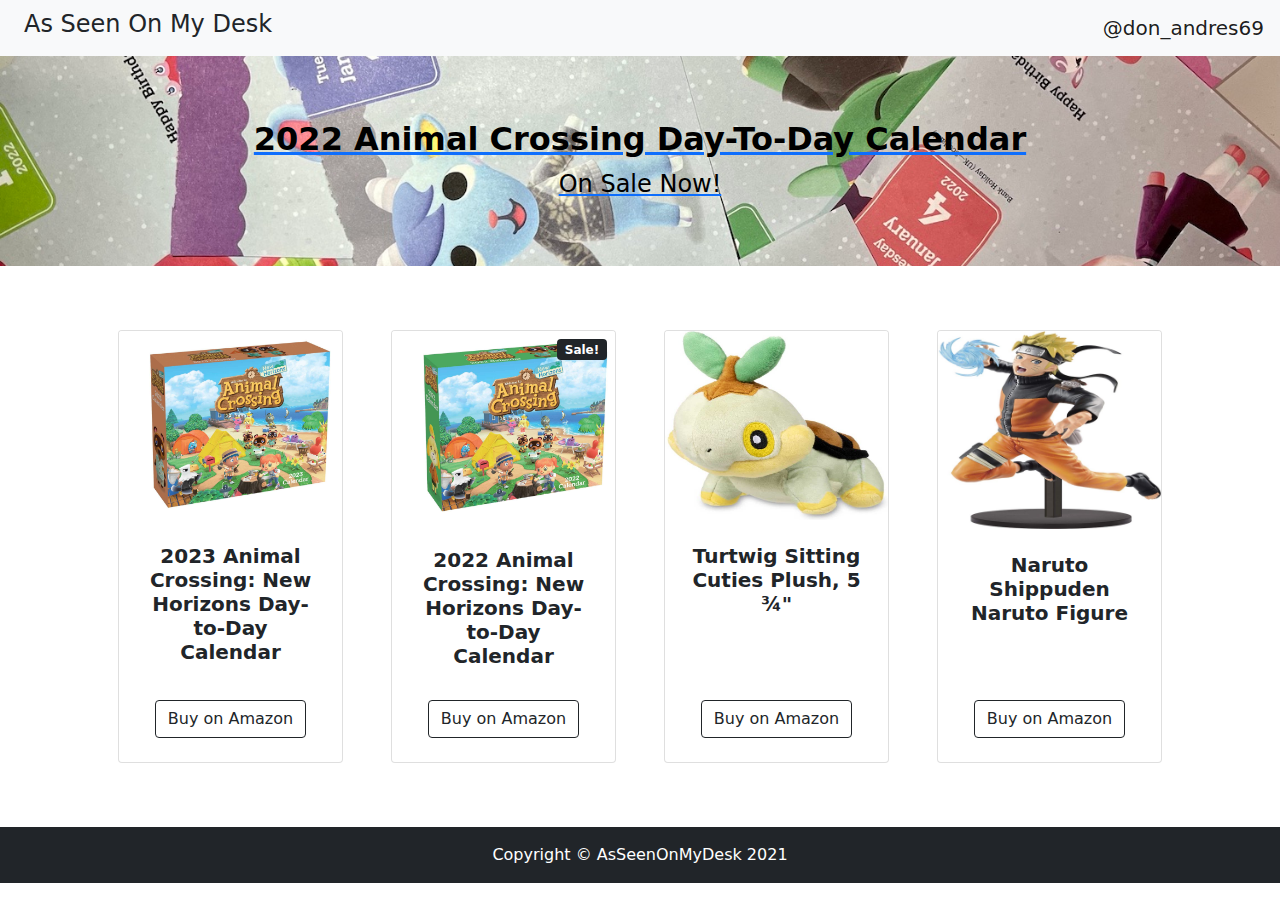
==== index.html @ fbc1ef04 "Update index.html" ====
<!DOCTYPE html>
<html lang="en">
    <head>
        <meta charset="utf-8" />
        <meta name="viewport" content="width=device-width, initial-scale=1, shrink-to-fit=no" />
        <meta name="description" content="" />
        <meta name="author" content="" />
        <title>As Seen On My Desk</title>
        <!-- Favicon-->
        <link rel="icon" type="image/x-icon" href="assets/favicon.ico" />
        <!-- Bootstrap icons-->
        <link href="https://cdn.jsdelivr.net/npm/bootstrap-icons@1.5.0/font/bootstrap-icons.css" rel="stylesheet" />
        <!-- Core theme CSS (includes Bootstrap)-->
        <link href="css/styles.css" rel="stylesheet" />
    </head>
    <body>
        <!-- Navigation-->
        <nav class="navbar navbar-expand-lg navbar-light bg-light">
            <div class="container px-4 px-lg-6">
                <h4>As Seen On My Desk</h4>
            </div>
            <div class="container px-4 px-lg-5">
                <button class="navbar-toggler" type="button" data-bs-toggle="collapse" data-bs-target="#navbarSupportedContent" aria-controls="navbarSupportedContent" aria-expanded="false" aria-label="Toggle navigation"><span class="navbar-toggler-icon"></span></button>
                <div class="collapse navbar-collapse" id="navbarSupportedContent">
                    <ul class="navbar-nav me-auto mb-2 mb-lg-0 ms-lg-4">

                    </ul>
                </div>
            </div>
            <a class="navbar-brand" href="https://www.tiktok.com/@don_andres69">@don_andres69</a>
        </nav>
        <!-- Header-->
        <header class="py-5 bg-image-full" style="background-image: url('../images/background.jpeg')">
            <a target="_blank" href="https://www.amazon.com/gp/product/1419754939/ref=as_li_tl?ie=UTF8&camp=1789&creative=9325&creativeASIN=1419754939&linkCode=as2&tag=abermud93-20&linkId=fc8c7aa71266e388382e8a91f02e482a">
            <div class="text-center my-5">
                <h1 class="text-black fs-2 fw-bolder">2022 Animal Crossing Day-To-Day Calendar</h1>
                <p class="text-black mb-0 fs-4">On Sale Now!</p>
            </div>
            </a>
        </header>
        <!-- Section-->
        <section class="py-5">
            <div class="container px-4 px-lg-5 mt-5">
                <div class="row gx-4 gx-lg-5 row-cols-2 row-cols-md-3 row-cols-xl-4 justify-content-center">
                    <!--2023 CALENDAR *****************************************************************************************************-->
                    <div class="col mb-5">
                        <div class="card h-100">
                            <!-- Product image-->
                            <img class="card-img-top" src="../images/2023Calendar.jpeg" alt="..." />
                            <!-- Product details-->
                            <div class="card-body p-4">
                                <div class="text-center">
                                    <!-- Product name-->
                                    <h5 class="fw-bolder">2023 Animal Crossing: New Horizons Day-to-Day Calendar</h5>
                                </div>
                            </div>
                            <!-- Product actions-->
                            <div class="card-footer p-4 pt-0 border-top-0 bg-transparent">
                                <div class="text-center"><a class="btn btn-outline-dark mt-auto" 
                                    href="https://www.amazon.com/gp/product/1419763377/ref=as_li_tl?ie=UTF8&camp=1789&creative=9325&creativeASIN=1419763377&linkCode=as2&tag=abermud93-20&linkId=137154a74a9777613ae9d5dc57254654">
                                    Buy on Amazon</a>
                                </div>
                            </div>
                        </div>
                    </div>

                    <!--2022 CALENDAR *****************************************************************************************************-->
                    <div class="col mb-5">
                        <div class="card h-100">
                            <!-- Sale badge-->
                            <div class="badge bg-dark text-red position-absolute" style="top: 0.5rem; right: 0.5rem">Sale!</div>
                            <!-- Product image-->
                            <img class="card-img-top" src="../images/2022Calendar.jpeg" alt="..." />
                            <!-- Product details-->
                            <div class="card-body p-4">
                                <div class="text-center">
                                    <!-- Product name-->
                                    <h5 class="fw-bolder">2022 Animal Crossing: New Horizons Day-to-Day Calendar</h5>
                                </div>
                            </div>
                            <!-- Product actions-->
                            <div class="card-footer p-4 pt-0 border-top-0 bg-transparent">
                                <div class="text-center"><a class="btn btn-outline-dark mt-auto" 
                                    href="https://www.amazon.com/gp/product/1419754920/ref=as_li_tl?ie=UTF8&camp=1789&creative=9325&creativeASIN=1419754920&linkCode=as2&tag=abermud93-20&linkId=6f69a7cc597151a818789b2c15052a29">
                                    Buy on Amazon</a>
                                </div>
                            </div>
                        </div>
                    </div>

                    <!--TURTWIG *****************************************************************************************************-->
                    <div class="col mb-5">
                        <div class="card h-100">
                            <!-- Product image-->
                            <img class="card-img-top" src="../images/turtwig.jpg" alt="..." />
                            <!-- Product details-->
                            <div class="card-body p-4">
                                <div class="text-center">
                                    <!-- Product name-->
                                    <h5 class="fw-bolder">Turtwig Sitting Cuties Plush, 5 ¾"</h5>
                                </div>
                            </div>
                            <!-- Product actions-->
                            <div class="card-footer p-4 pt-0 border-top-0 bg-transparent">
                                <div class="text-center"><a class="btn btn-outline-dark mt-auto" href="https://www.amazon.com/gp/product/B09MSWQRNB/ref=as_li_tl?ie=UTF8&camp=1789&creative=9325&creativeASIN=B09MSWQRNB&linkCode=as2&tag=abermud93-20&linkId=6b1b36db90af8d6d85e49928aa0ee91d">
                                    Buy on Amazon</a></div>
                            </div>
                        </div>
                    </div>

                    <!--NARUTO *****************************************************************************************************-->
                    <div class="col mb-5">
                        <div class="card h-100">
                            <!-- Product image-->
                            <img class="card-img-top" src="../images/Naruto.jpg" alt="..." />
                            <!-- Product details-->
                            <div class="card-body p-4">
                                <div class="text-center">
                                    <!-- Product name-->
                                    <h5 class="fw-bolder">Naruto Shippuden Naruto Figure</h5>
                                    <!-- Product reviews-->
                                </div>
                            </div>
                            <!-- Product actions-->
                            <div class="card-footer p-4 pt-0 border-top-0 bg-transparent">
                                <div class="text-center">
                                    <a class="btn btn-outline-dark mt-auto" 
                                    href="https://www.amazon.com/gp/product/B07NJQZTVR/ref=as_li_tl?ie=UTF8&camp=1789&creative=9325&creativeASIN=B07NJQZTVR&linkCode=as2&tag=abermud93-20&linkId=7cee74b3575eca2279fbbd17bd1904c8">Buy on Amazon</a></div>
                            </div>
                        </div>
                    
                    </div>
                </div>
            </div>
        </section>
        <!-- Footer-->
        <footer class="py-5 bg-dark">
            <div class="container"><p class="m-0 text-center text-white">Copyright &copy; AsSeenOnMyDesk 2021</p></div>
        </footer>
        <!-- Bootstrap core JS-->
        <script src="https://cdn.jsdelivr.net/npm/bootstrap@5.1.3/dist/js/bootstrap.bundle.min.js"></script>
        <!-- Core theme JS-->
        <script src="js/scripts.js"></script>
    </body>
</html>
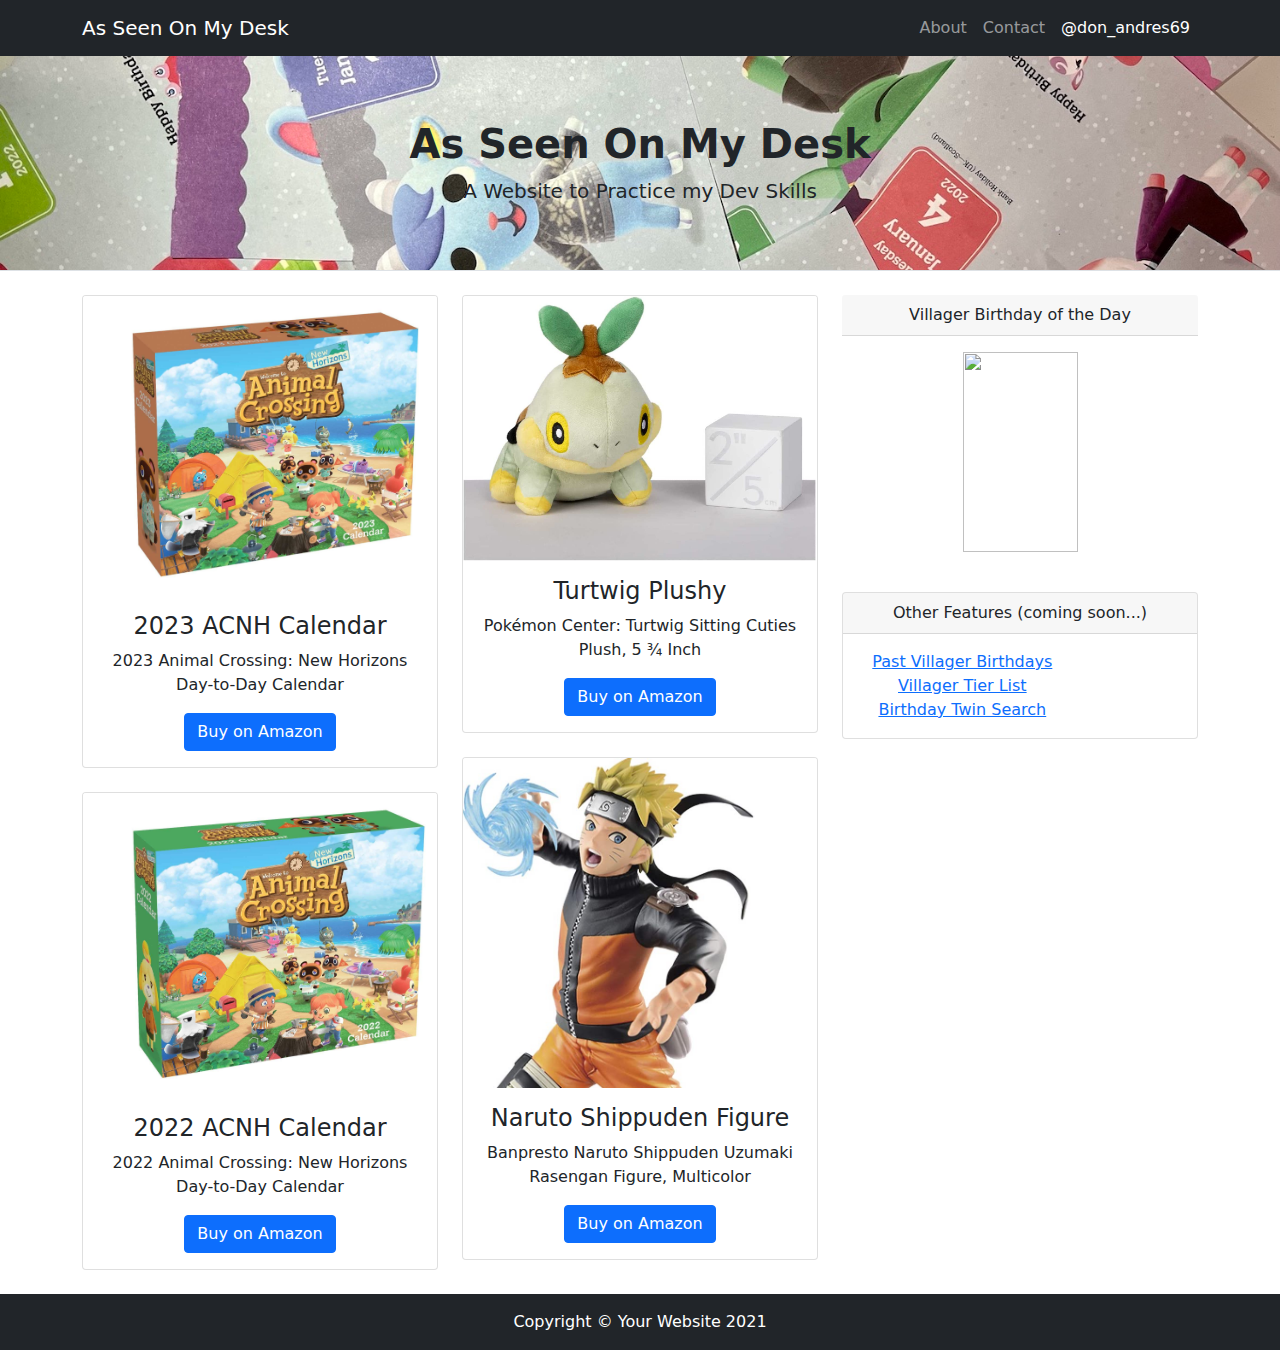
==== commit 83f8698d: "Update" ====
--- a/index.html
+++ b/index.html
@@ -8,134 +8,154 @@
         <title>As Seen On My Desk</title>
         <!-- Favicon-->
         <link rel="icon" type="image/x-icon" href="assets/favicon.ico" />
-        <!-- Bootstrap icons-->
-        <link href="https://cdn.jsdelivr.net/npm/bootstrap-icons@1.5.0/font/bootstrap-icons.css" rel="stylesheet" />
         <!-- Core theme CSS (includes Bootstrap)-->
         <link href="css/styles.css" rel="stylesheet" />
     </head>
     <body>
-        <!-- Navigation-->
-        <nav class="navbar navbar-expand-lg navbar-light bg-light">
-            <div class="container px-4 px-lg-6">
-                <h4>As Seen On My Desk</h4>
-            </div>
-            <div class="container px-4 px-lg-5">
+        <!-- Responsive navbar-->
+        <nav class="navbar navbar-expand-lg navbar-dark bg-dark">
+            <div class="container">
+                <a class="navbar-brand" href="#!">As Seen On My Desk</a>
                 <button class="navbar-toggler" type="button" data-bs-toggle="collapse" data-bs-target="#navbarSupportedContent" aria-controls="navbarSupportedContent" aria-expanded="false" aria-label="Toggle navigation"><span class="navbar-toggler-icon"></span></button>
                 <div class="collapse navbar-collapse" id="navbarSupportedContent">
-                    <ul class="navbar-nav me-auto mb-2 mb-lg-0 ms-lg-4">
-
+                    <ul class="navbar-nav ms-auto mb-2 mb-lg-0">
+                        <!--<li class="nav-item"><a class="nav-link" href="#">Home</a></li>-->
+                        <li class="nav-item"><a class="nav-link" href="../About.html">About</a></li>
+                        <li class="nav-item"><a class="nav-link" href="#!">Contact</a></li>
+                        <li class="nav-item"><a class="nav-link active" aria-current="page" href="#">@don_andres69</a></li>
                     </ul>
                 </div>
             </div>
-            <a class="navbar-brand" href="https://www.tiktok.com/@don_andres69">@don_andres69</a>
         </nav>
-        <!-- Header-->
-        <header class="py-5 bg-image-full" style="background-image: url('../images/background.jpeg')">
-            <a target="_blank" href="https://www.amazon.com/gp/product/1419754939/ref=as_li_tl?ie=UTF8&camp=1789&creative=9325&creativeASIN=1419754939&linkCode=as2&tag=abermud93-20&linkId=fc8c7aa71266e388382e8a91f02e482a">
-            <div class="text-center my-5">
-                <h1 class="text-black fs-2 fw-bolder">2022 Animal Crossing Day-To-Day Calendar</h1>
-                <p class="text-black mb-0 fs-4">On Sale Now!</p>
+        <!-- Page header with logo and tagline-->
+        <header class="py-5 bg-image-full border-bottom mb-4" style="background-image: url(../Images/Products/background.jpeg)">
+            <div class="container">
+                <div class="text-center my-5">
+                    <h1 class="fw-bolder">As Seen On My Desk</h1>
+                    <p class="lead mb-0"><b>A Website to Practice my Dev Skills</b></p>
+                </div>
             </div>
-            </a>
         </header>
-        <!-- Section-->
-        <section class="py-5">
-            <div class="container px-4 px-lg-5 mt-5">
-                <div class="row gx-4 gx-lg-5 row-cols-2 row-cols-md-3 row-cols-xl-4 justify-content-center">
-                    <!--2023 CALENDAR *****************************************************************************************************-->
-                    <div class="col mb-5">
-                        <div class="card h-100">
-                            <!-- Product image-->
-                            <img class="card-img-top" src="../images/2023Calendar.jpeg" alt="..." />
-                            <!-- Product details-->
-                            <div class="card-body p-4">
-                                <div class="text-center">
-                                    <!-- Product name-->
-                                    <h5 class="fw-bolder">2023 Animal Crossing: New Horizons Day-to-Day Calendar</h5>
+        <!-- Page content-->
+        <div class="container">
+            <div class="row">
+                <!-- Blog entries-->
+                <div class="col-lg-8 col-md-6 col-sm-6">
+                    <!-- Featured blog post-->
+                    <!--<div class="card mb-4">
+                        <a href="#!"><img class="card-img-top" src="https://dummyimage.com/850x350/dee2e6/6c757d.jpg" alt="..." /></a>
+                        <div class="card-body">
+                            <div class="small text-muted">January 1, 2021</div>
+                            <h2 class="card-title">Featured Post Title</h2>
+                            <p class="card-text">Lorem ipsum dolor sit amet, consectetur adipisicing elit. Reiciendis aliquid atque, nulla? Quos cum ex quis soluta, a laboriosam. Dicta expedita corporis animi vero voluptate voluptatibus possimus, veniam magni quis!</p>
+                            <a class="btn btn-primary" href="#!">Read more →</a>
+                        </div>
+                    </div>-->
+                    <!-- ITEMS -->
+                    <div class="row">
+                        <div class="col-lg-6 col-sm-6 col-6">
+                            <!-- 2023 CALENDAR -->
+                            <div class="card mb-4">
+                                <a href="#!"><img class="card-img-top" src="../Images/Products/2023Calendar.jpeg" alt="..." /></a>
+                                <div class="card-body">
+                                    <h2 class="card-title h4">2023 ACNH Calendar</h2>
+                                    <p class="card-text">2023 Animal Crossing: New Horizons Day-to-Day Calendar</p>
+                                    <a class="btn btn-primary" href="https://www.amazon.com/gp/product/1419763377/ref=as_li_tl?ie=UTF8&camp=1789&creative=9325&creativeASIN=1419763377&linkCode=as2&tag=abermud93-20&linkId=137154a74a9777613ae9d5dc57254654">Buy on Amazon</a>
                                 </div>
                             </div>
-                            <!-- Product actions-->
-                            <div class="card-footer p-4 pt-0 border-top-0 bg-transparent">
-                                <div class="text-center"><a class="btn btn-outline-dark mt-auto" 
-                                    href="https://www.amazon.com/gp/product/1419763377/ref=as_li_tl?ie=UTF8&camp=1789&creative=9325&creativeASIN=1419763377&linkCode=as2&tag=abermud93-20&linkId=137154a74a9777613ae9d5dc57254654">
-                                    Buy on Amazon</a>
+                            <!-- 2022 CALENDAR -->
+                            <div class="card mb-4">
+                                <a href="#!"><img class="card-img-top" src="../Images/Products/2022Calendar.jpeg" alt="..." /></a>
+                                <div class="card-body">
+                                    <h2 class="card-title h4">2022 ACNH Calendar</h2>
+                                    <p class="card-text">2022 Animal Crossing: New Horizons Day-to-Day Calendar</p>
+                                    <a class="btn btn-primary" href="https://www.amazon.com/gp/product/1419754920/ref=as_li_tl?ie=UTF8&camp=1789&creative=9325&creativeASIN=1419754920&linkCode=as2&tag=abermud93-20&linkId=6f69a7cc597151a818789b2c15052a29">
+                                        Buy on Amazon</a>
+                                </div>
+                            </div>
+                        </div>
+                        <div class="col-lg-6 col-md-6 col-sm-6 col-6">
+                            <!-- TURTWIG -->
+                            <div class="card mb-4">
+                                <a href="#!"><img class="card-img-top" src="../Images/Products/turtwig.jpg" alt="..." /></a>
+                                <div class="card-body">
+                                    <h2 class="card-title h4">Turtwig Plushy</h2>
+                                    <p class="card-text">Pokémon Center: Turtwig Sitting Cuties Plush, 5 ¾ Inch</p>
+                                    <a class="btn btn-primary" href="https://www.amazon.com/gp/product/B09MSWQRNB/ref=as_li_tl?ie=UTF8&camp=1789&creative=9325&creativeASIN=B09MSWQRNB&linkCode=as2&tag=abermud93-20&linkId=6b1b36db90af8d6d85e49928aa0ee91d">
+                                        Buy on Amazon</a>
+                                </div>
+                            </div>
+                            <!-- NARUTO -->
+                            <div class="card mb-4">
+                                <a href="#!"><img class="card-img-top" src="../Images/Products/Naruto.jpg" alt="..."/></a>
+                                <div class="card-body">
+                                    <h2 class="card-title h4">Naruto Shippuden Figure</h2>
+                                    <p class="card-text">Banpresto Naruto Shippuden Uzumaki Rasengan Figure, Multicolor</p>
+                                    <a class="btn btn-primary" href="https://www.amazon.com/gp/product/B07NJQZTVR/ref=as_li_tl?ie=UTF8&camp=1789&creative=9325&creativeASIN=B07NJQZTVR&linkCode=as2&tag=abermud93-20&linkId=7cee74b3575eca2279fbbd17bd1904c8">
+                                        Buy on Amazon</a>
+                                </div>
+                            </div>
+                        </div>
+                    </div>
+                    <!-- Pagination-->
+                    <!--<nav aria-label="Pagination">
+                        <hr class="my-0" />
+                        <ul class="pagination justify-content-center my-4">
+                            <li class="page-item disabled"><a class="page-link" href="#" tabindex="-1" aria-disabled="true">Newer</a></li>
+                            <li class="page-item active" aria-current="page"><a class="page-link" href="#!">1</a></li>
+                            <li class="page-item"><a class="page-link" href="#!">2</a></li>
+                            <li class="page-item"><a class="page-link" href="#!">3</a></li>
+                            <li class="page-item disabled"><a class="page-link" href="#!">...</a></li>
+                            <li class="page-item"><a class="page-link" href="#!">15</a></li>
+                            <li class="page-item"><a class="page-link" href="#!">Older</a></li>
+                        </ul>
+                    </nav> -->
+                </div>
+
+                <!-- Side widgets-->
+                <div class="col-lg-4 col-sm-6 col-xs-12">
+                    <!-- Search widget-->
+                    <!--<div class="card mb-4">
+                        <div class="card-header">Who's Your AC Birthday Twin?</div>
+                        <div class="card-body">
+                            <form action="../FormData/BirthdaySearch.txt" method="post">
+                            <div class="input-group">
+                                <input class="form-control" type="text" placeholder="Enter Your Birthday" aria-label="Enter Your Birthday" aria-describedby="button-search" />
+                                <button class="btn btn-primary" id="button-search" type="button">Yes, yes</button>
+                            </div>
+                            </form>
+                        </div>
+                    </div>-->
+                    <!-- Side widget-->
+                    <div class="BOTD mb-4">
+                        <div class="card-header">Villager Birthday of the Day</div>
+                        <div class="card-body" id="BOTD"></div>
+                    </div>
+                    
+                    <!-- Categories widget-->
+                    <div class="card mb-4">
+                        <div class="card-header">Other Features (coming soon...)</div>
+                        <div class="card-body">
+                            <div class="row">
+                                <div class="col-sm-8">
+                                    <ul class="list-unstyled mb-0">
+                                        <!--<li><a href="#!">Villager Birthday Search</a></li>-->
+                                        <li><a href="#!">Past Villager Birthdays</a></li>
+                                        <li><a href="#!">Villager Tier List</a></li>
+                                        <li><a href="#!">Birthday Twin Search</a></li>
+                                    </ul>
                                 </div>
                             </div>
                         </div>
                     </div>
 
-                    <!--2022 CALENDAR *****************************************************************************************************-->
-                    <div class="col mb-5">
-                        <div class="card h-100">
-                            <!-- Sale badge-->
-                            <div class="badge bg-dark text-red position-absolute" style="top: 0.5rem; right: 0.5rem">Sale!</div>
-                            <!-- Product image-->
-                            <img class="card-img-top" src="../images/2022Calendar.jpeg" alt="..." />
-                            <!-- Product details-->
-                            <div class="card-body p-4">
-                                <div class="text-center">
-                                    <!-- Product name-->
-                                    <h5 class="fw-bolder">2022 Animal Crossing: New Horizons Day-to-Day Calendar</h5>
-                                </div>
-                            </div>
-                            <!-- Product actions-->
-                            <div class="card-footer p-4 pt-0 border-top-0 bg-transparent">
-                                <div class="text-center"><a class="btn btn-outline-dark mt-auto" 
-                                    href="https://www.amazon.com/gp/product/1419754920/ref=as_li_tl?ie=UTF8&camp=1789&creative=9325&creativeASIN=1419754920&linkCode=as2&tag=abermud93-20&linkId=6f69a7cc597151a818789b2c15052a29">
-                                    Buy on Amazon</a>
-                                </div>
-                            </div>
-                        </div>
-                    </div>
-
-                    <!--TURTWIG *****************************************************************************************************-->
-                    <div class="col mb-5">
-                        <div class="card h-100">
-                            <!-- Product image-->
-                            <img class="card-img-top" src="../images/turtwig.jpg" alt="..." />
-                            <!-- Product details-->
-                            <div class="card-body p-4">
-                                <div class="text-center">
-                                    <!-- Product name-->
-                                    <h5 class="fw-bolder">Turtwig Sitting Cuties Plush, 5 ¾"</h5>
-                                </div>
-                            </div>
-                            <!-- Product actions-->
-                            <div class="card-footer p-4 pt-0 border-top-0 bg-transparent">
-                                <div class="text-center"><a class="btn btn-outline-dark mt-auto" href="https://www.amazon.com/gp/product/B09MSWQRNB/ref=as_li_tl?ie=UTF8&camp=1789&creative=9325&creativeASIN=B09MSWQRNB&linkCode=as2&tag=abermud93-20&linkId=6b1b36db90af8d6d85e49928aa0ee91d">
-                                    Buy on Amazon</a></div>
-                            </div>
-                        </div>
-                    </div>
-
-                    <!--NARUTO *****************************************************************************************************-->
-                    <div class="col mb-5">
-                        <div class="card h-100">
-                            <!-- Product image-->
-                            <img class="card-img-top" src="../images/Naruto.jpg" alt="..." />
-                            <!-- Product details-->
-                            <div class="card-body p-4">
-                                <div class="text-center">
-                                    <!-- Product name-->
-                                    <h5 class="fw-bolder">Naruto Shippuden Naruto Figure</h5>
-                                    <!-- Product reviews-->
-                                </div>
-                            </div>
-                            <!-- Product actions-->
-                            <div class="card-footer p-4 pt-0 border-top-0 bg-transparent">
-                                <div class="text-center">
-                                    <a class="btn btn-outline-dark mt-auto" 
-                                    href="https://www.amazon.com/gp/product/B07NJQZTVR/ref=as_li_tl?ie=UTF8&camp=1789&creative=9325&creativeASIN=B07NJQZTVR&linkCode=as2&tag=abermud93-20&linkId=7cee74b3575eca2279fbbd17bd1904c8">Buy on Amazon</a></div>
-                            </div>
-                        </div>
-                    
-                    </div>
                 </div>
             </div>
-        </section>
+        </div>
+        <script src = "../js/scripts.js"></script>
         <!-- Footer-->
         <footer class="py-5 bg-dark">
-            <div class="container"><p class="m-0 text-center text-white">Copyright &copy; AsSeenOnMyDesk 2021</p></div>
+            <div class="container"><p class="m-0 text-center text-white">Copyright &copy; Your Website 2021</p></div>
         </footer>
         <!-- Bootstrap core JS-->
         <script src="https://cdn.jsdelivr.net/npm/bootstrap@5.1.3/dist/js/bootstrap.bundle.min.js"></script>
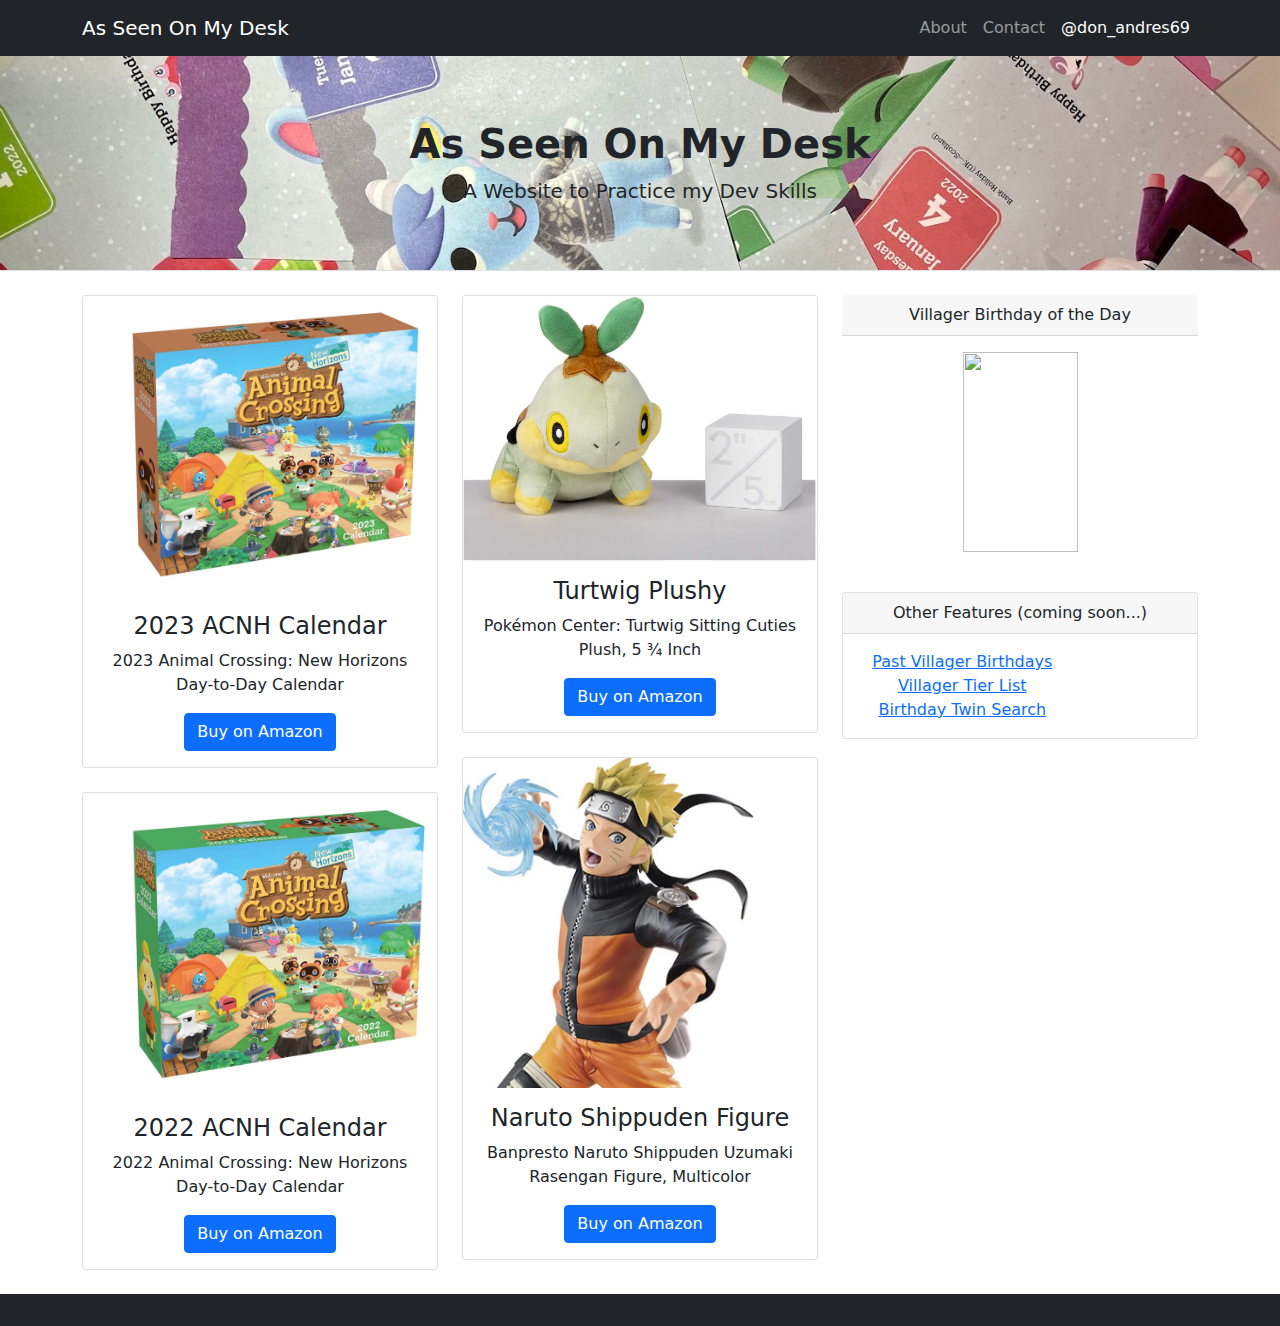
==== commit 1a4c1eb6: "quick changes" ====
--- a/index.html
+++ b/index.html
@@ -7,7 +7,7 @@
         <meta name="author" content="" />
         <title>As Seen On My Desk</title>
         <!-- Favicon-->
-        <link rel="icon" type="image/x-icon" href="assets/favicon.ico" />
+        <link rel="icon" type="image/x-icon" href="assets/bag.ico" />
         <!-- Core theme CSS (includes Bootstrap)-->
         <link href="css/styles.css" rel="stylesheet" />
     </head>
@@ -155,7 +155,7 @@
         <script src = "../js/scripts.js"></script>
         <!-- Footer-->
         <footer class="py-5 bg-dark">
-            <div class="container"><p class="m-0 text-center text-white">Copyright &copy; Your Website 2021</p></div>
+            <div class="container"><p class="m-0 text-center text-white"></p></div>
         </footer>
         <!-- Bootstrap core JS-->
         <script src="https://cdn.jsdelivr.net/npm/bootstrap@5.1.3/dist/js/bootstrap.bundle.min.js"></script>
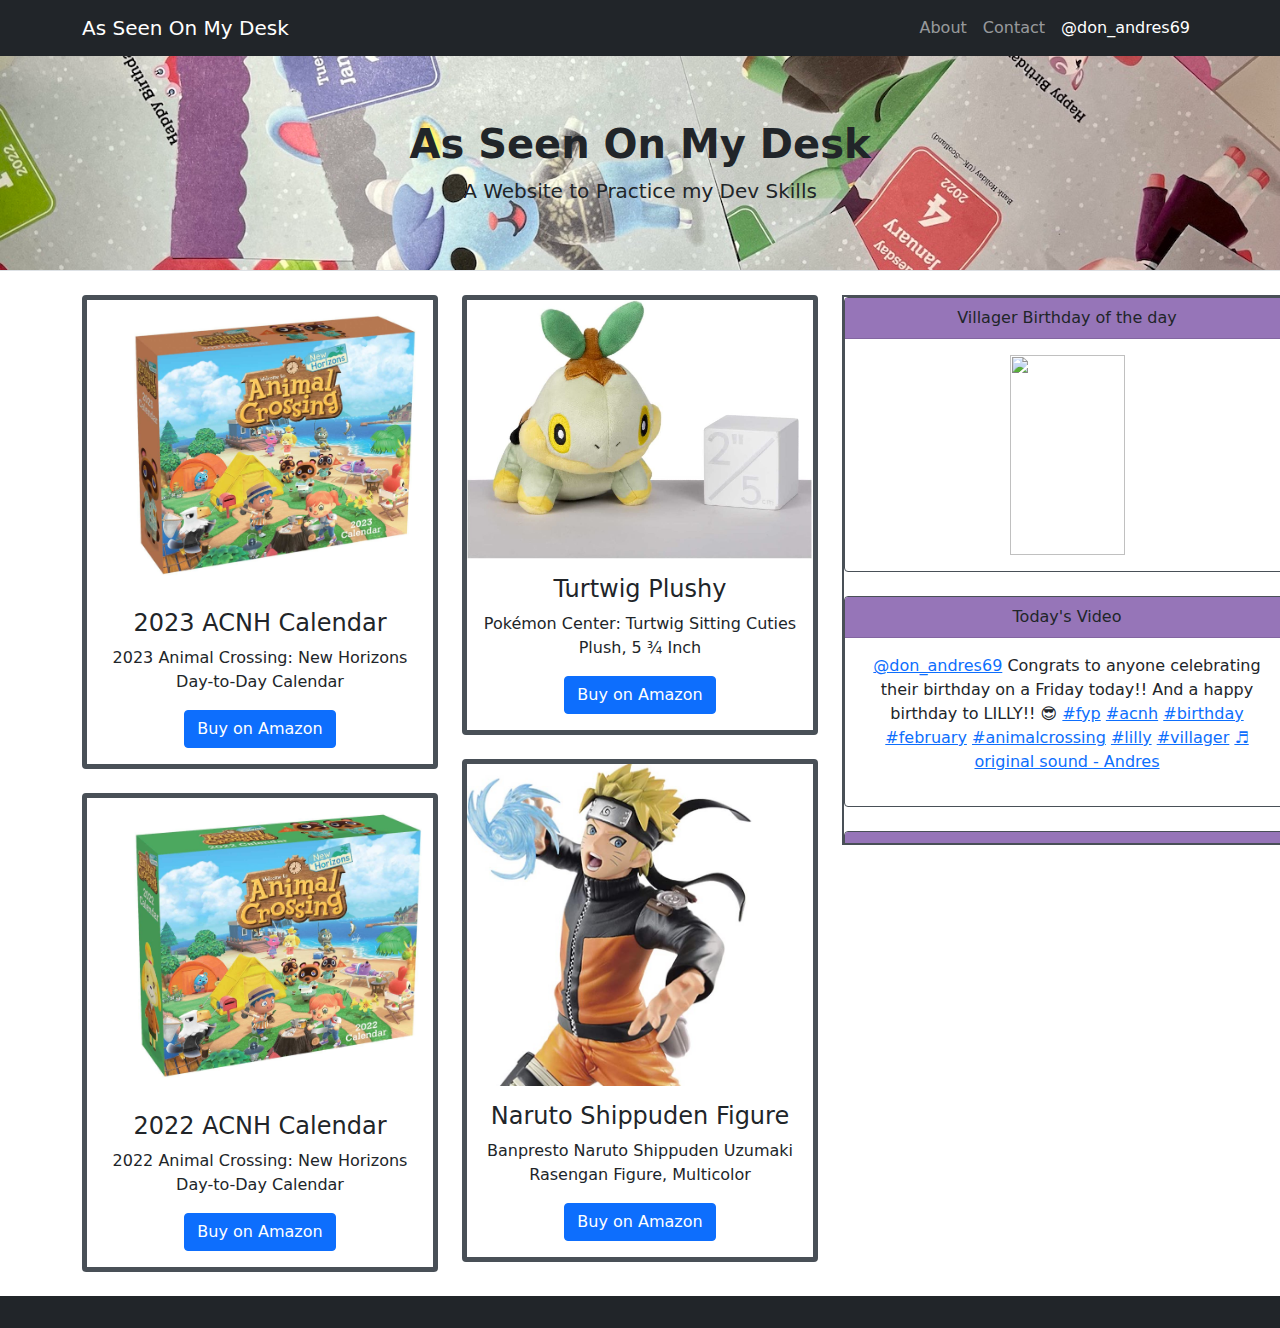
==== commit 27088d71: "Major changes" ====
--- a/index.html
+++ b/index.html
@@ -22,7 +22,7 @@
                         <!--<li class="nav-item"><a class="nav-link" href="#">Home</a></li>-->
                         <li class="nav-item"><a class="nav-link" href="../About.html">About</a></li>
                         <li class="nav-item"><a class="nav-link" href="#!">Contact</a></li>
-                        <li class="nav-item"><a class="nav-link active" aria-current="page" href="#">@don_andres69</a></li>
+                        <li class="nav-item"><a class="nav-link active" aria-current="page" href="https://www.tiktok.com/@don_andres69">@don_andres69</a></li>
                     </ul>
                 </div>
             </div>
@@ -127,14 +127,32 @@
                         </div>
                     </div>-->
                     <!-- Side widget-->
-                    <div class="BOTD mb-4">
-                        <div class="card-header">Villager Birthday of the Day</div>
+                    <div class="largecard mb-4">
+                    <div class="sidecard mb-4">
+                        <div class="botd" id="BOTD-header"></div>
                         <div class="card-body" id="BOTD"></div>
+                    </div>
+
+                    <div class="sidecard mb-4">
+                        <div class="card-header" id="TV-header">Today's Video</div>
+                        <div class="card-body"><blockquote class="tiktok-embed" 
+                            cite="https://www.tiktok.com/@don_andres69/video/7060919510404074798" data-video-id="7060919510404074798" style="max-width: 605px;min-width: 325px;" > 
+                            <section> <a target="_blank" title="@don_andres69" href="https://www.tiktok.com/@don_andres69">@don_andres69</a> Congrats to anyone celebrating their birthday on a Friday today!! And a happy birthday to LILLY!! 😎
+                                 <a title="fyp" target="_blank" href="https://www.tiktok.com/tag/fyp">#fyp</a>
+                                  <a title="acnh" target="_blank" href="https://www.tiktok.com/tag/acnh">#acnh</a>
+                                   <a title="birthday" target="_blank" href="https://www.tiktok.com/tag/birthday">#birthday</a> 
+                                   <a title="february" target="_blank" href="https://www.tiktok.com/tag/february">#february</a> 
+                                   <a title="animalcrossing" target="_blank" href="https://www.tiktok.com/tag/animalcrossing">#animalcrossing</a>
+                                    <a title="lilly" target="_blank" href="https://www.tiktok.com/tag/lilly">#lilly</a> 
+                                    <a title="villager" target="_blank" href="https://www.tiktok.com/tag/villager">#villager</a> 
+                                    <a target="_blank" title="♬ original sound - Andres" href="https://www.tiktok.com/music/original-sound-7060919468243028783">♬ original sound - Andres</a>
+                                 </section> </blockquote> <script async src="https://www.tiktok.com/embed.js"></script>
+                        </div>
                     </div>
                     
                     <!-- Categories widget-->
-                    <div class="card mb-4">
-                        <div class="card-header">Other Features (coming soon...)</div>
+                    <div class="sidecard mb-4">
+                        <div class="card-header" id="CS-header">Other Features (coming soon...)</div>
                         <div class="card-body">
                             <div class="row">
                                 <div class="col-sm-8">
@@ -148,11 +166,10 @@
                             </div>
                         </div>
                     </div>
-
+                </div>
                 </div>
             </div>
         </div>
-        <script src = "../js/scripts.js"></script>
         <!-- Footer-->
         <footer class="py-5 bg-dark">
             <div class="container"><p class="m-0 text-center text-white"></p></div>
@@ -160,6 +177,6 @@
         <!-- Bootstrap core JS-->
         <script src="https://cdn.jsdelivr.net/npm/bootstrap@5.1.3/dist/js/bootstrap.bundle.min.js"></script>
         <!-- Core theme JS-->
-        <script src="js/scripts.js"></script>
+        <script src="../js/scripts.js"></script>
     </body>
 </html>
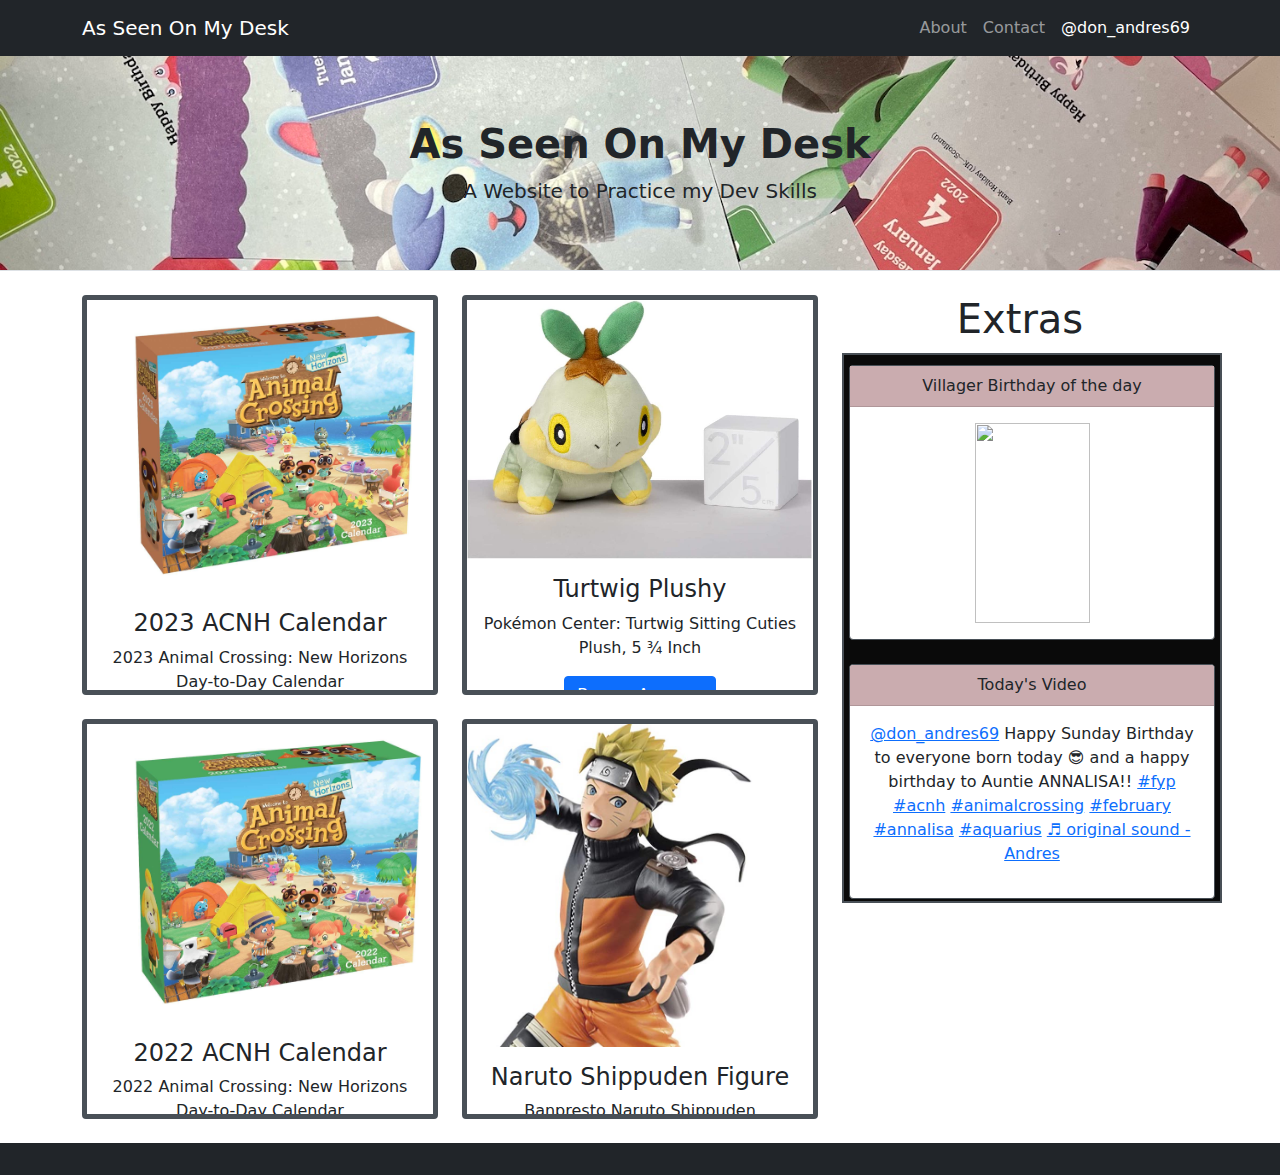
==== commit 7ca5112d: "style changes" ====
--- a/index.html
+++ b/index.html
@@ -56,7 +56,7 @@
                         <div class="col-lg-6 col-sm-6 col-6">
                             <!-- 2023 CALENDAR -->
                             <div class="card mb-4">
-                                <a href="#!"><img class="card-img-top" src="../Images/Products/2023Calendar.jpeg" alt="..." /></a>
+                                <a href="https://www.amazon.com/gp/product/1419763377/ref=as_li_tl?ie=UTF8&camp=1789&creative=9325&creativeASIN=1419763377&linkCode=as2&tag=abermud93-20&linkId=137154a74a9777613ae9d5dc57254654"><img class="card-img-top" src="../Images/Products/2023Calendar.jpeg" alt="..." /></a>
                                 <div class="card-body">
                                     <h2 class="card-title h4">2023 ACNH Calendar</h2>
                                     <p class="card-text">2023 Animal Crossing: New Horizons Day-to-Day Calendar</p>
@@ -65,7 +65,7 @@
                             </div>
                             <!-- 2022 CALENDAR -->
                             <div class="card mb-4">
-                                <a href="#!"><img class="card-img-top" src="../Images/Products/2022Calendar.jpeg" alt="..." /></a>
+                                <a href="https://www.amazon.com/gp/product/1419754920/ref=as_li_tl?ie=UTF8&camp=1789&creative=9325&creativeASIN=1419754920&linkCode=as2&tag=abermud93-20&linkId=6f69a7cc597151a818789b2c15052a29"><img class="card-img-top" src="../Images/Products/2022Calendar.jpeg" alt="..." /></a>
                                 <div class="card-body">
                                     <h2 class="card-title h4">2022 ACNH Calendar</h2>
                                     <p class="card-text">2022 Animal Crossing: New Horizons Day-to-Day Calendar</p>
@@ -77,7 +77,7 @@
                         <div class="col-lg-6 col-md-6 col-sm-6 col-6">
                             <!-- TURTWIG -->
                             <div class="card mb-4">
-                                <a href="#!"><img class="card-img-top" src="../Images/Products/turtwig.jpg" alt="..." /></a>
+                                <a href="https://www.amazon.com/gp/product/B09MSWQRNB/ref=as_li_tl?ie=UTF8&camp=1789&creative=9325&creativeASIN=B09MSWQRNB&linkCode=as2&tag=abermud93-20&linkId=6b1b36db90af8d6d85e49928aa0ee91d"><img class="card-img-top" src="../Images/Products/turtwig.jpg" alt="..." /></a>
                                 <div class="card-body">
                                     <h2 class="card-title h4">Turtwig Plushy</h2>
                                     <p class="card-text">Pokémon Center: Turtwig Sitting Cuties Plush, 5 ¾ Inch</p>
@@ -87,10 +87,10 @@
                             </div>
                             <!-- NARUTO -->
                             <div class="card mb-4">
-                                <a href="#!"><img class="card-img-top" src="../Images/Products/Naruto.jpg" alt="..."/></a>
+                                <a href="https://www.amazon.com/gp/product/B07NJQZTVR/ref=as_li_tl?ie=UTF8&camp=1789&creative=9325&creativeASIN=B07NJQZTVR&linkCode=as2&tag=abermud93-20&linkId=7cee74b3575eca2279fbbd17bd1904c8"><img class="card-img-top" src="../Images/Products/Naruto.jpg" alt="..."/></a>
                                 <div class="card-body">
                                     <h2 class="card-title h4">Naruto Shippuden Figure</h2>
-                                    <p class="card-text">Banpresto Naruto Shippuden Uzumaki Rasengan Figure, Multicolor</p>
+                                    <p class="card-text">Banpresto Naruto Shippuden Rasengan Figure</p>
                                     <a class="btn btn-primary" href="https://www.amazon.com/gp/product/B07NJQZTVR/ref=as_li_tl?ie=UTF8&camp=1789&creative=9325&creativeASIN=B07NJQZTVR&linkCode=as2&tag=abermud93-20&linkId=7cee74b3575eca2279fbbd17bd1904c8">
                                         Buy on Amazon</a>
                                 </div>
@@ -127,6 +127,7 @@
                         </div>
                     </div>-->
                     <!-- Side widget-->
+                    <h1 class="sideheader"> Extras </h1>
                     <div class="largecard mb-4">
                     <div class="sidecard mb-4">
                         <div class="botd" id="BOTD-header"></div>
@@ -135,18 +136,15 @@
 
                     <div class="sidecard mb-4">
                         <div class="card-header" id="TV-header">Today's Video</div>
-                        <div class="card-body"><blockquote class="tiktok-embed" 
-                            cite="https://www.tiktok.com/@don_andres69/video/7060919510404074798" data-video-id="7060919510404074798" style="max-width: 605px;min-width: 325px;" > 
-                            <section> <a target="_blank" title="@don_andres69" href="https://www.tiktok.com/@don_andres69">@don_andres69</a> Congrats to anyone celebrating their birthday on a Friday today!! And a happy birthday to LILLY!! 😎
-                                 <a title="fyp" target="_blank" href="https://www.tiktok.com/tag/fyp">#fyp</a>
-                                  <a title="acnh" target="_blank" href="https://www.tiktok.com/tag/acnh">#acnh</a>
-                                   <a title="birthday" target="_blank" href="https://www.tiktok.com/tag/birthday">#birthday</a> 
-                                   <a title="february" target="_blank" href="https://www.tiktok.com/tag/february">#february</a> 
-                                   <a title="animalcrossing" target="_blank" href="https://www.tiktok.com/tag/animalcrossing">#animalcrossing</a>
-                                    <a title="lilly" target="_blank" href="https://www.tiktok.com/tag/lilly">#lilly</a> 
-                                    <a title="villager" target="_blank" href="https://www.tiktok.com/tag/villager">#villager</a> 
-                                    <a target="_blank" title="♬ original sound - Andres" href="https://www.tiktok.com/music/original-sound-7060919468243028783">♬ original sound - Andres</a>
-                                 </section> </blockquote> <script async src="https://www.tiktok.com/embed.js"></script>
+                        
+                        <div class="card-body">
+                            <!--TIKTOK EMBED-->
+                            <blockquote class="tiktok-embed" cite="https://www.tiktok.com/@don_andres69/video/7061674723738176815" data-video-id="7061674723738176815" style="max-width: 605px;min-width: 325px;" > 
+                                <section> <a target="_blank" title="@don_andres69" href="https://www.tiktok.com/@don_andres69">@don_andres69</a>
+                                     Happy Sunday Birthday to everyone born today 😎 and a happy birthday to Auntie ANNALISA!! <a title="fyp" target="_blank" href="https://www.tiktok.com/tag/fyp">#fyp</a> <a title="acnh" target="_blank" href="https://www.tiktok.com/tag/acnh">#acnh</a> <a title="animalcrossing" target="_blank" href="https://www.tiktok.com/tag/animalcrossing">#animalcrossing</a> <a title="february" target="_blank" href="https://www.tiktok.com/tag/february">#february</a> <a title="annalisa" target="_blank" href="https://www.tiktok.com/tag/annalisa">#annalisa</a> <a title="aquarius" target="_blank" href="https://www.tiktok.com/tag/aquarius">#aquarius</a> <a target="_blank" title="♬ original sound - Andres" href="https://www.tiktok.com/music/original-sound-7061674693560142638">♬ original sound - Andres</a> </section> </blockquote> 
+                            <script async src="https://www.tiktok.com/embed.js">
+
+                            </script>
                         </div>
                     </div>
                     
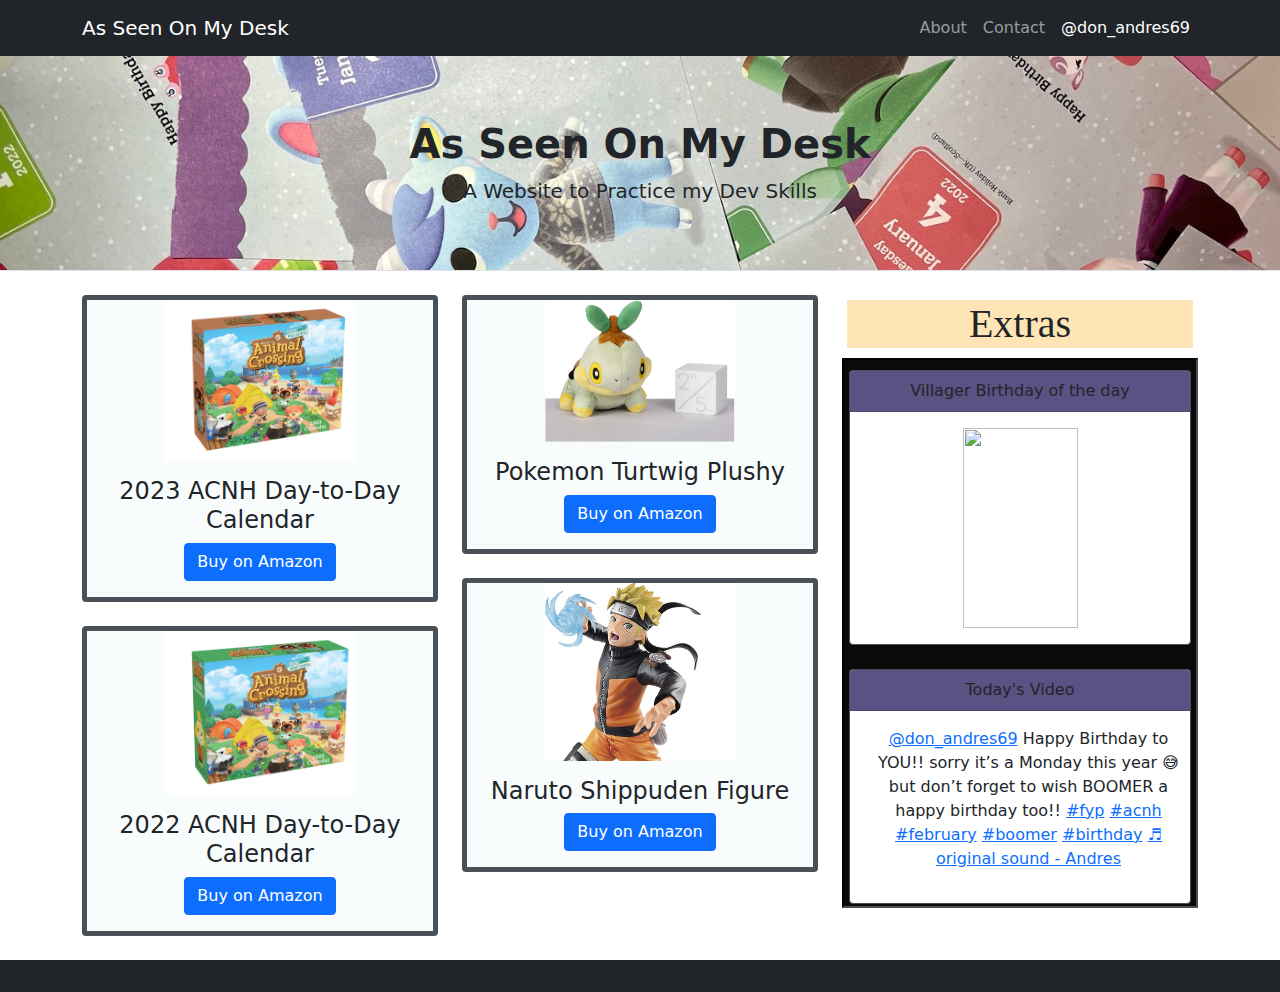
==== commit ea5c3b0d: "Changes" ====
--- a/index.html
+++ b/index.html
@@ -1,4 +1,5 @@
 <!DOCTYPE html>
+
 <html lang="en">
     <head>
         <meta charset="utf-8" />
@@ -36,9 +37,9 @@
                 </div>
             </div>
         </header>
-        <!-- Page content-->
+        <!-- Page content**********************************************************************************************************************-->
         <div class="container">
-            <div class="row">
+            <div class="row" >
                 <!-- Blog entries-->
                 <div class="col-lg-8 col-md-6 col-sm-6">
                     <!-- Featured blog post-->
@@ -58,8 +59,7 @@
                             <div class="card mb-4">
                                 <a href="https://www.amazon.com/gp/product/1419763377/ref=as_li_tl?ie=UTF8&camp=1789&creative=9325&creativeASIN=1419763377&linkCode=as2&tag=abermud93-20&linkId=137154a74a9777613ae9d5dc57254654"><img class="card-img-top" src="../Images/Products/2023Calendar.jpeg" alt="..." /></a>
                                 <div class="card-body">
-                                    <h2 class="card-title h4">2023 ACNH Calendar</h2>
-                                    <p class="card-text">2023 Animal Crossing: New Horizons Day-to-Day Calendar</p>
+                                    <h2 class="card-title h4">2023 ACNH Day-to-Day Calendar</h2>
                                     <a class="btn btn-primary" href="https://www.amazon.com/gp/product/1419763377/ref=as_li_tl?ie=UTF8&camp=1789&creative=9325&creativeASIN=1419763377&linkCode=as2&tag=abermud93-20&linkId=137154a74a9777613ae9d5dc57254654">Buy on Amazon</a>
                                 </div>
                             </div>
@@ -67,20 +67,18 @@
                             <div class="card mb-4">
                                 <a href="https://www.amazon.com/gp/product/1419754920/ref=as_li_tl?ie=UTF8&camp=1789&creative=9325&creativeASIN=1419754920&linkCode=as2&tag=abermud93-20&linkId=6f69a7cc597151a818789b2c15052a29"><img class="card-img-top" src="../Images/Products/2022Calendar.jpeg" alt="..." /></a>
                                 <div class="card-body">
-                                    <h2 class="card-title h4">2022 ACNH Calendar</h2>
-                                    <p class="card-text">2022 Animal Crossing: New Horizons Day-to-Day Calendar</p>
+                                    <h2 class="card-title h4">2022 ACNH Day-to-Day Calendar</h2>
                                     <a class="btn btn-primary" href="https://www.amazon.com/gp/product/1419754920/ref=as_li_tl?ie=UTF8&camp=1789&creative=9325&creativeASIN=1419754920&linkCode=as2&tag=abermud93-20&linkId=6f69a7cc597151a818789b2c15052a29">
                                         Buy on Amazon</a>
                                 </div>
                             </div>
                         </div>
-                        <div class="col-lg-6 col-md-6 col-sm-6 col-6">
+                        <div class="col-lg-6 col-sm-6 col-6">
                             <!-- TURTWIG -->
                             <div class="card mb-4">
                                 <a href="https://www.amazon.com/gp/product/B09MSWQRNB/ref=as_li_tl?ie=UTF8&camp=1789&creative=9325&creativeASIN=B09MSWQRNB&linkCode=as2&tag=abermud93-20&linkId=6b1b36db90af8d6d85e49928aa0ee91d"><img class="card-img-top" src="../Images/Products/turtwig.jpg" alt="..." /></a>
                                 <div class="card-body">
-                                    <h2 class="card-title h4">Turtwig Plushy</h2>
-                                    <p class="card-text">Pokémon Center: Turtwig Sitting Cuties Plush, 5 ¾ Inch</p>
+                                    <h2 class="card-title h4">Pokemon Turtwig Plushy</h2>
                                     <a class="btn btn-primary" href="https://www.amazon.com/gp/product/B09MSWQRNB/ref=as_li_tl?ie=UTF8&camp=1789&creative=9325&creativeASIN=B09MSWQRNB&linkCode=as2&tag=abermud93-20&linkId=6b1b36db90af8d6d85e49928aa0ee91d">
                                         Buy on Amazon</a>
                                 </div>
@@ -90,7 +88,6 @@
                                 <a href="https://www.amazon.com/gp/product/B07NJQZTVR/ref=as_li_tl?ie=UTF8&camp=1789&creative=9325&creativeASIN=B07NJQZTVR&linkCode=as2&tag=abermud93-20&linkId=7cee74b3575eca2279fbbd17bd1904c8"><img class="card-img-top" src="../Images/Products/Naruto.jpg" alt="..."/></a>
                                 <div class="card-body">
                                     <h2 class="card-title h4">Naruto Shippuden Figure</h2>
-                                    <p class="card-text">Banpresto Naruto Shippuden Rasengan Figure</p>
                                     <a class="btn btn-primary" href="https://www.amazon.com/gp/product/B07NJQZTVR/ref=as_li_tl?ie=UTF8&camp=1789&creative=9325&creativeASIN=B07NJQZTVR&linkCode=as2&tag=abermud93-20&linkId=7cee74b3575eca2279fbbd17bd1904c8">
                                         Buy on Amazon</a>
                                 </div>
@@ -112,8 +109,9 @@
                     </nav> -->
                 </div>
 
-                <!-- Side widgets-->
+                <!-- Side widgets**************************************************************************************************************-->
                 <div class="col-lg-4 col-sm-6 col-xs-12">
+                    <h1 class="sideheader" style="background-color: moccasin; font-family:Georgia, 'Times New Roman', Times, serif"> Extras </h1>
                     <!-- Search widget-->
                     <!--<div class="card mb-4">
                         <div class="card-header">Who's Your AC Birthday Twin?</div>
@@ -127,8 +125,9 @@
                         </div>
                     </div>-->
                     <!-- Side widget-->
-                    <h1 class="sideheader"> Extras </h1>
-                    <div class="largecard mb-4">
+                    
+                    <div class="largecard mb-4" style="border-style: inset;">
+                        
                     <div class="sidecard mb-4">
                         <div class="botd" id="BOTD-header"></div>
                         <div class="card-body" id="BOTD"></div>
@@ -139,10 +138,7 @@
                         
                         <div class="card-body">
                             <!--TIKTOK EMBED-->
-                            <blockquote class="tiktok-embed" cite="https://www.tiktok.com/@don_andres69/video/7061674723738176815" data-video-id="7061674723738176815" style="max-width: 605px;min-width: 325px;" > 
-                                <section> <a target="_blank" title="@don_andres69" href="https://www.tiktok.com/@don_andres69">@don_andres69</a>
-                                     Happy Sunday Birthday to everyone born today 😎 and a happy birthday to Auntie ANNALISA!! <a title="fyp" target="_blank" href="https://www.tiktok.com/tag/fyp">#fyp</a> <a title="acnh" target="_blank" href="https://www.tiktok.com/tag/acnh">#acnh</a> <a title="animalcrossing" target="_blank" href="https://www.tiktok.com/tag/animalcrossing">#animalcrossing</a> <a title="february" target="_blank" href="https://www.tiktok.com/tag/february">#february</a> <a title="annalisa" target="_blank" href="https://www.tiktok.com/tag/annalisa">#annalisa</a> <a title="aquarius" target="_blank" href="https://www.tiktok.com/tag/aquarius">#aquarius</a> <a target="_blank" title="♬ original sound - Andres" href="https://www.tiktok.com/music/original-sound-7061674693560142638">♬ original sound - Andres</a> </section> </blockquote> 
-                            <script async src="https://www.tiktok.com/embed.js">
+                            <blockquote class="tiktok-embed" cite="https://www.tiktok.com/@don_andres69/video/7062040049575005486" data-video-id="7062040049575005486" style="max-width: 605px;min-width: 325px;" > <section> <a target="_blank" title="@don_andres69" href="https://www.tiktok.com/@don_andres69">@don_andres69</a> Happy Birthday to YOU!! sorry it’s a Monday this year 😅 but don’t forget to wish BOOMER a happy birthday too!! <a title="fyp" target="_blank" href="https://www.tiktok.com/tag/fyp">#fyp</a> <a title="acnh" target="_blank" href="https://www.tiktok.com/tag/acnh">#acnh</a> <a title="february" target="_blank" href="https://www.tiktok.com/tag/february">#february</a> <a title="boomer" target="_blank" href="https://www.tiktok.com/tag/boomer">#boomer</a> <a title="birthday" target="_blank" href="https://www.tiktok.com/tag/birthday">#birthday</a> <a target="_blank" title="♬ original sound - Andres" href="https://www.tiktok.com/music/original-sound-7062040013349473071">♬ original sound - Andres</a> </section> </blockquote> <script async src="https://www.tiktok.com/embed.js"></script>
 
                             </script>
                         </div>
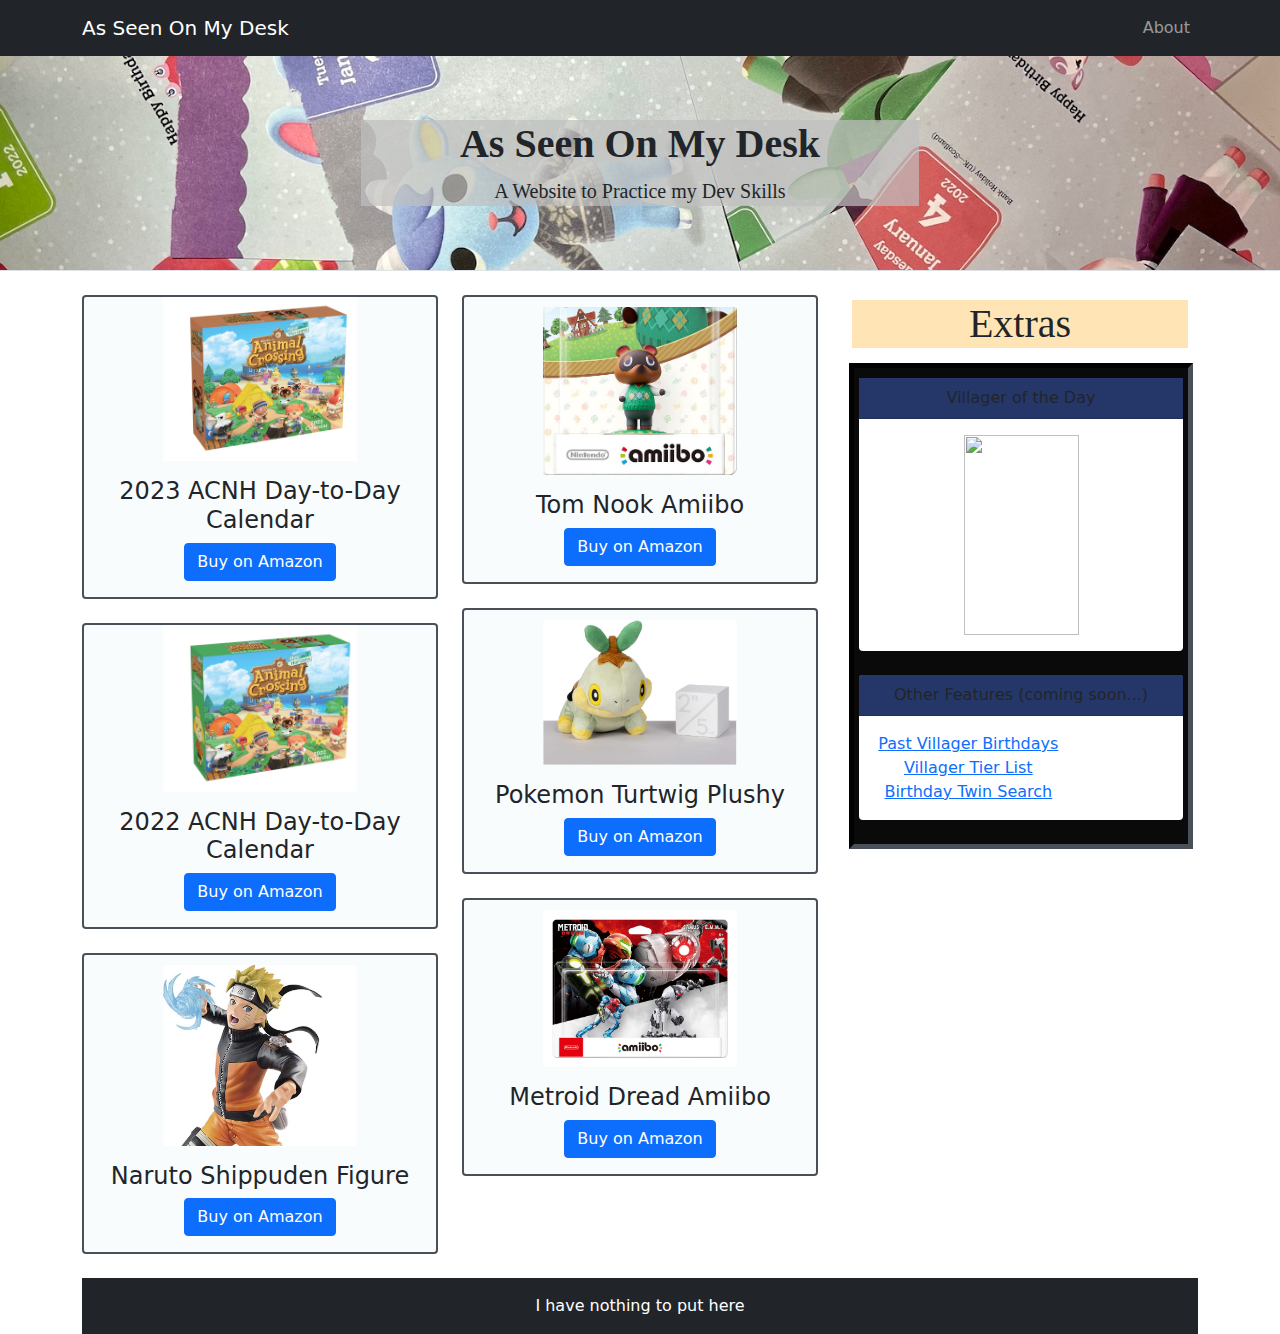
==== commit 0b381c93: "Major changes" ====
--- a/index.html
+++ b/index.html
@@ -16,28 +16,34 @@
         <!-- Responsive navbar-->
         <nav class="navbar navbar-expand-lg navbar-dark bg-dark">
             <div class="container">
-                <a class="navbar-brand" href="#!">As Seen On My Desk</a>
-                <button class="navbar-toggler" type="button" data-bs-toggle="collapse" data-bs-target="#navbarSupportedContent" aria-controls="navbarSupportedContent" aria-expanded="false" aria-label="Toggle navigation"><span class="navbar-toggler-icon"></span></button>
+                <a class="navbar-brand" href="/PracticePage.html">As Seen On My Desk</a>
+                
                 <div class="collapse navbar-collapse" id="navbarSupportedContent">
                     <ul class="navbar-nav ms-auto mb-2 mb-lg-0">
                         <!--<li class="nav-item"><a class="nav-link" href="#">Home</a></li>-->
                         <li class="nav-item"><a class="nav-link" href="../About.html">About</a></li>
-                        <li class="nav-item"><a class="nav-link" href="#!">Contact</a></li>
-                        <li class="nav-item"><a class="nav-link active" aria-current="page" href="https://www.tiktok.com/@don_andres69">@don_andres69</a></li>
+                        <div class="dropdown">
+                            <button class="navbar-toggler" type="button" data-bs-toggle="collapse" data-bs-target="#navbarSupportedContent" aria-controls="navbarSupportedContent" aria-expanded="false" aria-label="Toggle navigation"><span class="navbar-toggler-icon"><a class="nav-link" href="#!">Contact</a></button></span>
+                            <div class="dropdowncontent">
+                                <li class="nav-item"><a class="nav-link active" aria-current="page" href="https://www.tiktok.com/@don_andres69">@don_andres69</a></li>
+                            </div>
+                        </div>    
                     </ul>
                 </div>
             </div>
         </nav>
-        <!-- Page header with logo and tagline-->
-        <header class="py-5 bg-image-full border-bottom mb-4" style="background-image: url(../Images/Products/background.jpeg)">
+        <!-- Page header with logo and tagline*****************************************************************************************************************************-->
+
+        <header class="py-5 bg-image-full border-bottom mb-4" style="background-image: url(../Images/Products/background.jpeg);">
             <div class="container">
-                <div class="text-center my-5">
+                <center><div class="text-center my-5 col-lg-6 col-sm-12;" style="background-color: hsl(0, 0%, 75%, 70%); font-family: American Typewriter, serif">
                     <h1 class="fw-bolder">As Seen On My Desk</h1>
                     <p class="lead mb-0"><b>A Website to Practice my Dev Skills</b></p>
-                </div>
+                </div></center>
             </div>
         </header>
-        <!-- Page content**********************************************************************************************************************-->
+
+        <!-- Page content************************************************************************************************************************************************************-->
         <div class="container">
             <div class="row" >
                 <!-- Blog entries-->
@@ -57,7 +63,7 @@
                         <div class="col-lg-6 col-sm-6 col-6">
                             <!-- 2023 CALENDAR -->
                             <div class="card mb-4">
-                                <a href="https://www.amazon.com/gp/product/1419763377/ref=as_li_tl?ie=UTF8&camp=1789&creative=9325&creativeASIN=1419763377&linkCode=as2&tag=abermud93-20&linkId=137154a74a9777613ae9d5dc57254654"><img class="card-img-top" src="../Images/Products/2023Calendar.jpeg" alt="..." /></a>
+                                <a href="https://www.amazon.com/gp/product/1419763377/ref=as_li_tl?ie=UTF8&camp=1789&creative=9325&creativeASIN=1419763377&linkCode=as2&tag=abermud93-20&linkId=137154a74a9777613ae9d5dc57254654"><img class="card-img-topless" src="../Images/Products/2023Calendar.jpeg" alt="..." /></a>
                                 <div class="card-body">
                                     <h2 class="card-title h4">2023 ACNH Day-to-Day Calendar</h2>
                                     <a class="btn btn-primary" href="https://www.amazon.com/gp/product/1419763377/ref=as_li_tl?ie=UTF8&camp=1789&creative=9325&creativeASIN=1419763377&linkCode=as2&tag=abermud93-20&linkId=137154a74a9777613ae9d5dc57254654">Buy on Amazon</a>
@@ -65,15 +71,38 @@
                             </div>
                             <!-- 2022 CALENDAR -->
                             <div class="card mb-4">
-                                <a href="https://www.amazon.com/gp/product/1419754920/ref=as_li_tl?ie=UTF8&camp=1789&creative=9325&creativeASIN=1419754920&linkCode=as2&tag=abermud93-20&linkId=6f69a7cc597151a818789b2c15052a29"><img class="card-img-top" src="../Images/Products/2022Calendar.jpeg" alt="..." /></a>
+                                <a href="https://www.amazon.com/gp/product/1419754920/ref=as_li_tl?ie=UTF8&camp=1789&creative=9325&creativeASIN=1419754920&linkCode=as2&tag=abermud93-20&linkId=6f69a7cc597151a818789b2c15052a29"><img class="card-img-topless" src="../Images/Products/2022Calendar.jpeg" alt="..." /></a>
                                 <div class="card-body">
                                     <h2 class="card-title h4">2022 ACNH Day-to-Day Calendar</h2>
                                     <a class="btn btn-primary" href="https://www.amazon.com/gp/product/1419754920/ref=as_li_tl?ie=UTF8&camp=1789&creative=9325&creativeASIN=1419754920&linkCode=as2&tag=abermud93-20&linkId=6f69a7cc597151a818789b2c15052a29">
                                         Buy on Amazon</a>
                                 </div>
                             </div>
+
+                            <!-- NARUTO -->
+                            <div class="card mb-4">
+                                <a href="https://www.amazon.com/gp/product/B07NJQZTVR/ref=as_li_tl?ie=UTF8&camp=1789&creative=9325&creativeASIN=B07NJQZTVR&linkCode=as2&tag=abermud93-20&linkId=7cee74b3575eca2279fbbd17bd1904c8"><img class="card-img-top" src="../Images/Products/Naruto.jpg" alt="..."/></a>
+                                <div class="card-body">
+                                    <h2 class="card-title h4">Naruto Shippuden Figure</h2>
+                                    <a class="btn btn-primary" href="https://www.amazon.com/gp/product/B07NJQZTVR/ref=as_li_tl?ie=UTF8&camp=1789&creative=9325&creativeASIN=B07NJQZTVR&linkCode=as2&tag=abermud93-20&linkId=7cee74b3575eca2279fbbd17bd1904c8">
+                                        Buy on Amazon</a>
+                                </div>
+                            </div>
+
                         </div>
+
+
                         <div class="col-lg-6 col-sm-6 col-6">
+                            <!-- Tom Nook Amiibo -->
+                            <div class="card mb-4">
+                                <a href="https://www.amazon.com/gp/product/B014KXMLXG/ref=as_li_tl?ie=UTF8&tag=abermud93-20&camp=1789&creative=9325&linkCode=as2&creativeASIN=B014KXMLXG&linkId=faf43d83693707d348b8d55d39503aa1"><img class="card-img-top" src="../Images/Products/AvX.jpg" alt="..."/></a>
+                                <div class="card-body">
+                                    <h2 class="card-title h4">Tom Nook Amiibo</h2>
+                                    <a class="btn btn-primary" href="https://www.amazon.com/gp/product/B014KXMLXG/ref=as_li_tl?ie=UTF8&tag=abermud93-20&camp=1789&creative=9325&linkCode=as2&creativeASIN=B014KXMLXG&linkId=faf43d83693707d348b8d55d39503aa1">
+                                        Buy on Amazon</a>
+                                </div>
+                            </div>
+                            
                             <!-- TURTWIG -->
                             <div class="card mb-4">
                                 <a href="https://www.amazon.com/gp/product/B09MSWQRNB/ref=as_li_tl?ie=UTF8&camp=1789&creative=9325&creativeASIN=B09MSWQRNB&linkCode=as2&tag=abermud93-20&linkId=6b1b36db90af8d6d85e49928aa0ee91d"><img class="card-img-top" src="../Images/Products/turtwig.jpg" alt="..." /></a>
@@ -83,15 +112,17 @@
                                         Buy on Amazon</a>
                                 </div>
                             </div>
-                            <!-- NARUTO -->
+
+                            <!-- Samus Amiibo -->
                             <div class="card mb-4">
-                                <a href="https://www.amazon.com/gp/product/B07NJQZTVR/ref=as_li_tl?ie=UTF8&camp=1789&creative=9325&creativeASIN=B07NJQZTVR&linkCode=as2&tag=abermud93-20&linkId=7cee74b3575eca2279fbbd17bd1904c8"><img class="card-img-top" src="../Images/Products/Naruto.jpg" alt="..."/></a>
+                                <a href="https://www.amazon.com/gp/product/B0979ZHC5B/ref=as_li_tl?ie=UTF8&camp=1789&creative=9325&creativeASIN=B0979ZHC5B&linkCode=as2&tag=abermud93-20&linkId=23fe3771ad6facc7b95e8525a2bc357c"><img class="card-img-top" src="../Images/Products/SamusAmiibo.jpg" alt="..."/></a>
                                 <div class="card-body">
-                                    <h2 class="card-title h4">Naruto Shippuden Figure</h2>
-                                    <a class="btn btn-primary" href="https://www.amazon.com/gp/product/B07NJQZTVR/ref=as_li_tl?ie=UTF8&camp=1789&creative=9325&creativeASIN=B07NJQZTVR&linkCode=as2&tag=abermud93-20&linkId=7cee74b3575eca2279fbbd17bd1904c8">
+                                    <h2 class="card-title h4">Metroid Dread Amiibo</h2>
+                                    <a class="btn btn-primary" href="https://www.amazon.com/gp/product/B0979ZHC5B/ref=as_li_tl?ie=UTF8&camp=1789&creative=9325&creativeASIN=B0979ZHC5B&linkCode=as2&tag=abermud93-20&linkId=23fe3771ad6facc7b95e8525a2bc357c">
                                         Buy on Amazon</a>
                                 </div>
                             </div>
+
                         </div>
                     </div>
                     <!-- Pagination-->
@@ -109,68 +140,58 @@
                     </nav> -->
                 </div>
 
-                <!-- Side widgets**************************************************************************************************************-->
-                <div class="col-lg-4 col-sm-6 col-xs-12">
-                    <h1 class="sideheader" style="background-color: moccasin; font-family:Georgia, 'Times New Roman', Times, serif"> Extras </h1>
-                    <!-- Search widget-->
-                    <!--<div class="card mb-4">
-                        <div class="card-header">Who's Your AC Birthday Twin?</div>
-                        <div class="card-body">
-                            <form action="../FormData/BirthdaySearch.txt" method="post">
-                            <div class="input-group">
-                                <input class="form-control" type="text" placeholder="Enter Your Birthday" aria-label="Enter Your Birthday" aria-describedby="button-search" />
-                                <button class="btn btn-primary" id="button-search" type="button">Yes, yes</button>
+                <!-- SIDE MENU***********************************************************************************************************************************************************-->
+                <div class="col-lg-4 col-sm-6 col-xs-12" >
+                    <div class="sidecard">
+                        <h1 class="sideheader" style="background-color: moccasin; font-family: American Typewriter, serif"> Extras </h1>
+                        <!-- Search widget-->
+                        <!--<div class="card mb-4">
+                            <div class="card-header">Who's Your AC Birthday Twin?</div>
+                            <div class="card-body">
+                             <form action="../FormData/BirthdaySearch.txt" method="post">
+                                <div class="input-group">
+                                    <input class="form-control" type="text" placeholder="Enter Your Birthday" aria-label="Enter Your Birthday" aria-describedby="button-search" />
+                                    <button class="btn btn-primary" id="button-search" type="button">Yes, yes</button>
+                                </div>
+                                </form>
                             </div>
-                            </form>
-                        </div>
-                    </div>-->
-                    <!-- Side widget-->
+                        </div>-->
+                        <!-- Side widget-->
                     
-                    <div class="largecard mb-4" style="border-style: inset;">
+                        <div class="largecard mb-4" style="border-style: inset;">
                         
-                    <div class="sidecard mb-4">
-                        <div class="botd" id="BOTD-header"></div>
-                        <div class="card-body" id="BOTD"></div>
-                    </div>
-
-                    <div class="sidecard mb-4">
-                        <div class="card-header" id="TV-header">Today's Video</div>
-                        
-                        <div class="card-body">
-                            <!--TIKTOK EMBED-->
-                            <blockquote class="tiktok-embed" cite="https://www.tiktok.com/@don_andres69/video/7062040049575005486" data-video-id="7062040049575005486" style="max-width: 605px;min-width: 325px;" > <section> <a target="_blank" title="@don_andres69" href="https://www.tiktok.com/@don_andres69">@don_andres69</a> Happy Birthday to YOU!! sorry it’s a Monday this year 😅 but don’t forget to wish BOOMER a happy birthday too!! <a title="fyp" target="_blank" href="https://www.tiktok.com/tag/fyp">#fyp</a> <a title="acnh" target="_blank" href="https://www.tiktok.com/tag/acnh">#acnh</a> <a title="february" target="_blank" href="https://www.tiktok.com/tag/february">#february</a> <a title="boomer" target="_blank" href="https://www.tiktok.com/tag/boomer">#boomer</a> <a title="birthday" target="_blank" href="https://www.tiktok.com/tag/birthday">#birthday</a> <a target="_blank" title="♬ original sound - Andres" href="https://www.tiktok.com/music/original-sound-7062040013349473071">♬ original sound - Andres</a> </section> </blockquote> <script async src="https://www.tiktok.com/embed.js"></script>
-
-                            </script>
-                        </div>
-                    </div>
+                            <div class="sidecard mb-4">
+                                <div class="botd" id="BOTD-header">Villager of the Day</div>
+                                <div class="card-body" id="BOTD"></div>
+                            </div>
                     
-                    <!-- Categories widget-->
-                    <div class="sidecard mb-4">
-                        <div class="card-header" id="CS-header">Other Features (coming soon...)</div>
-                        <div class="card-body">
-                            <div class="row">
-                                <div class="col-sm-8">
-                                    <ul class="list-unstyled mb-0">
-                                        <!--<li><a href="#!">Villager Birthday Search</a></li>-->
-                                        <li><a href="#!">Past Villager Birthdays</a></li>
-                                        <li><a href="#!">Villager Tier List</a></li>
-                                        <li><a href="#!">Birthday Twin Search</a></li>
-                                    </ul>
+                            <!-- Categories widget-->
+                            <div class="sidecard mb-4">
+                                <div class="card-header" id="CS-header">Other Features (coming soon...)</div>
+                                <div class="card-body">
+                                    <div class="row">
+                                        <div class="col-sm-8">
+                                        <ul class="list-unstyled mb-0">
+                                            <!--<li><a href="#!">Villager Birthday Search</a></li>-->
+                                                <li><a href="#!">Past Villager Birthdays</a></li>
+                                                <li><a href="#!">Villager Tier List</a></li>
+                                                <li><a href="#!">Birthday Twin Search</a></li>
+                                            </ul>
+                                        </div>
+                                    </div>
                                 </div>
                             </div>
                         </div>
                     </div>
                 </div>
-                </div>
-            </div>
         </div>
-        <!-- Footer-->
+        <!-- Footer********************************************************************************************************************************-->
         <footer class="py-5 bg-dark">
-            <div class="container"><p class="m-0 text-center text-white"></p></div>
+            <div class="container"><p class="m-0 text-center text-white">I have nothing to put here</p></div>
         </footer>
         <!-- Bootstrap core JS-->
         <script src="https://cdn.jsdelivr.net/npm/bootstrap@5.1.3/dist/js/bootstrap.bundle.min.js"></script>
         <!-- Core theme JS-->
         <script src="../js/scripts.js"></script>
     </body>
-</html>
+</html>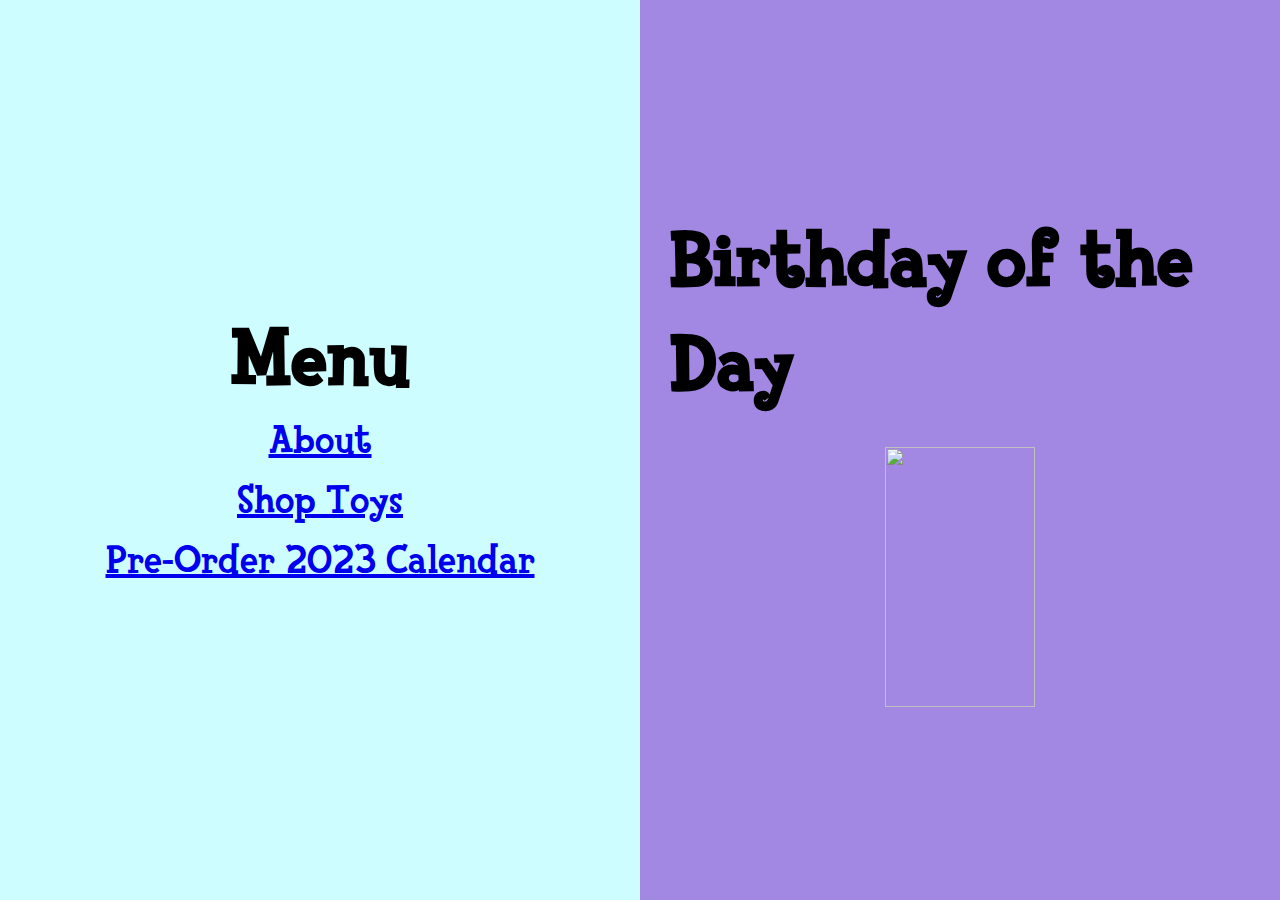
==== commit 08f4926c: "ASOMD v1" ====
--- a/index.html
+++ b/index.html
@@ -1,197 +1,35 @@
 <!DOCTYPE html>
-
-<html lang="en">
+    
+<html lang="eng">
     <head>
-        <meta charset="utf-8" />
-        <meta name="viewport" content="width=device-width, initial-scale=1, shrink-to-fit=no" />
-        <meta name="description" content="" />
-        <meta name="author" content="" />
+        <meta charset="utf-8">
+        <meta name="viewport" content="width=device-width, initial-scale=1, shrink-to-fit=no">
         <title>As Seen On My Desk</title>
-        <!-- Favicon-->
-        <link rel="icon" type="image/x-icon" href="assets/bag.ico" />
-        <!-- Core theme CSS (includes Bootstrap)-->
-        <link href="css/styles.css" rel="stylesheet" />
+        <!-- Favicon---------------------------------------->
+        <link rel="icon" type="image/x-icon" href="assets/bag.ico">
+        <!--CSS--------------------------------------------->
+        <link href="css/home.css" rel="stylesheet">
     </head>
     <body>
-        <!-- Responsive navbar-->
-        <nav class="navbar navbar-expand-lg navbar-dark bg-dark">
-            <div class="container">
-                <a class="navbar-brand" href="/PracticePage.html">As Seen On My Desk</a>
-                
-                <div class="collapse navbar-collapse" id="navbarSupportedContent">
-                    <ul class="navbar-nav ms-auto mb-2 mb-lg-0">
-                        <!--<li class="nav-item"><a class="nav-link" href="#">Home</a></li>-->
-                        <li class="nav-item"><a class="nav-link" href="../About.html">About</a></li>
-                        <div class="dropdown">
-                            <button class="navbar-toggler" type="button" data-bs-toggle="collapse" data-bs-target="#navbarSupportedContent" aria-controls="navbarSupportedContent" aria-expanded="false" aria-label="Toggle navigation"><span class="navbar-toggler-icon"><a class="nav-link" href="#!">Contact</a></button></span>
-                            <div class="dropdowncontent">
-                                <li class="nav-item"><a class="nav-link active" aria-current="page" href="https://www.tiktok.com/@don_andres69">@don_andres69</a></li>
-                            </div>
-                        </div>    
-                    </ul>
-                </div>
+        <section class="left">
+            <div class="box">
+                <ul class="menu">
+                    <li><h1 style="padding: 20px">Menu</h1></li>
+                    <li><a href="About.html">About</a></li>
+                    <li><a href="Shop.html">Shop Toys</a></li>
+                    <li><a class="btn btn-primary" href="https://www.amazon.com/gp/product/1419763377/ref=as_li_tl?ie=UTF8&camp=1789&creative=9325&creativeASIN=1419763377&linkCode=as2&tag=abermud93-20&linkId=137154a74a9777613ae9d5dc57254654">Pre-Order 2023 Calendar</a></li>
+                </ul>
             </div>
-        </nav>
-        <!-- Page header with logo and tagline*****************************************************************************************************************************-->
 
-        <header class="py-5 bg-image-full border-bottom mb-4" style="background-image: url(../Images/Products/background.jpeg);">
-            <div class="container">
-                <center><div class="text-center my-5 col-lg-6 col-sm-12;" style="background-color: hsl(0, 0%, 75%, 70%); font-family: American Typewriter, serif">
-                    <h1 class="fw-bolder">As Seen On My Desk</h1>
-                    <p class="lead mb-0"><b>A Website to Practice my Dev Skills</b></p>
-                </div></center>
+        </section>
+        <section class="right">
+            <div>
+                <h1 style="padding: 30px";>Birthday of the Day</h1>
+               <center><div class="card-body" id="BOTD"></div></center>
             </div>
-        </header>
-
-        <!-- Page content************************************************************************************************************************************************************-->
-        <div class="container">
-            <div class="row" >
-                <!-- Blog entries-->
-                <div class="col-lg-8 col-md-6 col-sm-6">
-                    <!-- Featured blog post-->
-                    <!--<div class="card mb-4">
-                        <a href="#!"><img class="card-img-top" src="https://dummyimage.com/850x350/dee2e6/6c757d.jpg" alt="..." /></a>
-                        <div class="card-body">
-                            <div class="small text-muted">January 1, 2021</div>
-                            <h2 class="card-title">Featured Post Title</h2>
-                            <p class="card-text">Lorem ipsum dolor sit amet, consectetur adipisicing elit. Reiciendis aliquid atque, nulla? Quos cum ex quis soluta, a laboriosam. Dicta expedita corporis animi vero voluptate voluptatibus possimus, veniam magni quis!</p>
-                            <a class="btn btn-primary" href="#!">Read more →</a>
-                        </div>
-                    </div>-->
-                    <!-- ITEMS -->
-                    <div class="row">
-                        <div class="col-lg-6 col-sm-6 col-6">
-                            <!-- 2023 CALENDAR -->
-                            <div class="card mb-4">
-                                <a href="https://www.amazon.com/gp/product/1419763377/ref=as_li_tl?ie=UTF8&camp=1789&creative=9325&creativeASIN=1419763377&linkCode=as2&tag=abermud93-20&linkId=137154a74a9777613ae9d5dc57254654"><img class="card-img-topless" src="../Images/Products/2023Calendar.jpeg" alt="..." /></a>
-                                <div class="card-body">
-                                    <h2 class="card-title h4">2023 ACNH Day-to-Day Calendar</h2>
-                                    <a class="btn btn-primary" href="https://www.amazon.com/gp/product/1419763377/ref=as_li_tl?ie=UTF8&camp=1789&creative=9325&creativeASIN=1419763377&linkCode=as2&tag=abermud93-20&linkId=137154a74a9777613ae9d5dc57254654">Buy on Amazon</a>
-                                </div>
-                            </div>
-                            <!-- 2022 CALENDAR -->
-                            <div class="card mb-4">
-                                <a href="https://www.amazon.com/gp/product/1419754920/ref=as_li_tl?ie=UTF8&camp=1789&creative=9325&creativeASIN=1419754920&linkCode=as2&tag=abermud93-20&linkId=6f69a7cc597151a818789b2c15052a29"><img class="card-img-topless" src="../Images/Products/2022Calendar.jpeg" alt="..." /></a>
-                                <div class="card-body">
-                                    <h2 class="card-title h4">2022 ACNH Day-to-Day Calendar</h2>
-                                    <a class="btn btn-primary" href="https://www.amazon.com/gp/product/1419754920/ref=as_li_tl?ie=UTF8&camp=1789&creative=9325&creativeASIN=1419754920&linkCode=as2&tag=abermud93-20&linkId=6f69a7cc597151a818789b2c15052a29">
-                                        Buy on Amazon</a>
-                                </div>
-                            </div>
-
-                            <!-- NARUTO -->
-                            <div class="card mb-4">
-                                <a href="https://www.amazon.com/gp/product/B07NJQZTVR/ref=as_li_tl?ie=UTF8&camp=1789&creative=9325&creativeASIN=B07NJQZTVR&linkCode=as2&tag=abermud93-20&linkId=7cee74b3575eca2279fbbd17bd1904c8"><img class="card-img-top" src="../Images/Products/Naruto.jpg" alt="..."/></a>
-                                <div class="card-body">
-                                    <h2 class="card-title h4">Naruto Shippuden Figure</h2>
-                                    <a class="btn btn-primary" href="https://www.amazon.com/gp/product/B07NJQZTVR/ref=as_li_tl?ie=UTF8&camp=1789&creative=9325&creativeASIN=B07NJQZTVR&linkCode=as2&tag=abermud93-20&linkId=7cee74b3575eca2279fbbd17bd1904c8">
-                                        Buy on Amazon</a>
-                                </div>
-                            </div>
-
-                        </div>
-
-
-                        <div class="col-lg-6 col-sm-6 col-6">
-                            <!-- Tom Nook Amiibo -->
-                            <div class="card mb-4">
-                                <a href="https://www.amazon.com/gp/product/B014KXMLXG/ref=as_li_tl?ie=UTF8&tag=abermud93-20&camp=1789&creative=9325&linkCode=as2&creativeASIN=B014KXMLXG&linkId=faf43d83693707d348b8d55d39503aa1"><img class="card-img-top" src="../Images/Products/AvX.jpg" alt="..."/></a>
-                                <div class="card-body">
-                                    <h2 class="card-title h4">Tom Nook Amiibo</h2>
-                                    <a class="btn btn-primary" href="https://www.amazon.com/gp/product/B014KXMLXG/ref=as_li_tl?ie=UTF8&tag=abermud93-20&camp=1789&creative=9325&linkCode=as2&creativeASIN=B014KXMLXG&linkId=faf43d83693707d348b8d55d39503aa1">
-                                        Buy on Amazon</a>
-                                </div>
-                            </div>
-                            
-                            <!-- TURTWIG -->
-                            <div class="card mb-4">
-                                <a href="https://www.amazon.com/gp/product/B09MSWQRNB/ref=as_li_tl?ie=UTF8&camp=1789&creative=9325&creativeASIN=B09MSWQRNB&linkCode=as2&tag=abermud93-20&linkId=6b1b36db90af8d6d85e49928aa0ee91d"><img class="card-img-top" src="../Images/Products/turtwig.jpg" alt="..." /></a>
-                                <div class="card-body">
-                                    <h2 class="card-title h4">Pokemon Turtwig Plushy</h2>
-                                    <a class="btn btn-primary" href="https://www.amazon.com/gp/product/B09MSWQRNB/ref=as_li_tl?ie=UTF8&camp=1789&creative=9325&creativeASIN=B09MSWQRNB&linkCode=as2&tag=abermud93-20&linkId=6b1b36db90af8d6d85e49928aa0ee91d">
-                                        Buy on Amazon</a>
-                                </div>
-                            </div>
-
-                            <!-- Samus Amiibo -->
-                            <div class="card mb-4">
-                                <a href="https://www.amazon.com/gp/product/B0979ZHC5B/ref=as_li_tl?ie=UTF8&camp=1789&creative=9325&creativeASIN=B0979ZHC5B&linkCode=as2&tag=abermud93-20&linkId=23fe3771ad6facc7b95e8525a2bc357c"><img class="card-img-top" src="../Images/Products/SamusAmiibo.jpg" alt="..."/></a>
-                                <div class="card-body">
-                                    <h2 class="card-title h4">Metroid Dread Amiibo</h2>
-                                    <a class="btn btn-primary" href="https://www.amazon.com/gp/product/B0979ZHC5B/ref=as_li_tl?ie=UTF8&camp=1789&creative=9325&creativeASIN=B0979ZHC5B&linkCode=as2&tag=abermud93-20&linkId=23fe3771ad6facc7b95e8525a2bc357c">
-                                        Buy on Amazon</a>
-                                </div>
-                            </div>
-
-                        </div>
-                    </div>
-                    <!-- Pagination-->
-                    <!--<nav aria-label="Pagination">
-                        <hr class="my-0" />
-                        <ul class="pagination justify-content-center my-4">
-                            <li class="page-item disabled"><a class="page-link" href="#" tabindex="-1" aria-disabled="true">Newer</a></li>
-                            <li class="page-item active" aria-current="page"><a class="page-link" href="#!">1</a></li>
-                            <li class="page-item"><a class="page-link" href="#!">2</a></li>
-                            <li class="page-item"><a class="page-link" href="#!">3</a></li>
-                            <li class="page-item disabled"><a class="page-link" href="#!">...</a></li>
-                            <li class="page-item"><a class="page-link" href="#!">15</a></li>
-                            <li class="page-item"><a class="page-link" href="#!">Older</a></li>
-                        </ul>
-                    </nav> -->
-                </div>
-
-                <!-- SIDE MENU***********************************************************************************************************************************************************-->
-                <div class="col-lg-4 col-sm-6 col-xs-12" >
-                    <div class="sidecard">
-                        <h1 class="sideheader" style="background-color: moccasin; font-family: American Typewriter, serif"> Extras </h1>
-                        <!-- Search widget-->
-                        <!--<div class="card mb-4">
-                            <div class="card-header">Who's Your AC Birthday Twin?</div>
-                            <div class="card-body">
-                             <form action="../FormData/BirthdaySearch.txt" method="post">
-                                <div class="input-group">
-                                    <input class="form-control" type="text" placeholder="Enter Your Birthday" aria-label="Enter Your Birthday" aria-describedby="button-search" />
-                                    <button class="btn btn-primary" id="button-search" type="button">Yes, yes</button>
-                                </div>
-                                </form>
-                            </div>
-                        </div>-->
-                        <!-- Side widget-->
-                    
-                        <div class="largecard mb-4" style="border-style: inset;">
-                        
-                            <div class="sidecard mb-4">
-                                <div class="botd" id="BOTD-header">Villager of the Day</div>
-                                <div class="card-body" id="BOTD"></div>
-                            </div>
-                    
-                            <!-- Categories widget-->
-                            <div class="sidecard mb-4">
-                                <div class="card-header" id="CS-header">Other Features (coming soon...)</div>
-                                <div class="card-body">
-                                    <div class="row">
-                                        <div class="col-sm-8">
-                                        <ul class="list-unstyled mb-0">
-                                            <!--<li><a href="#!">Villager Birthday Search</a></li>-->
-                                                <li><a href="#!">Past Villager Birthdays</a></li>
-                                                <li><a href="#!">Villager Tier List</a></li>
-                                                <li><a href="#!">Birthday Twin Search</a></li>
-                                            </ul>
-                                        </div>
-                                    </div>
-                                </div>
-                            </div>
-                        </div>
-                    </div>
-                </div>
-        </div>
-        <!-- Footer********************************************************************************************************************************-->
-        <footer class="py-5 bg-dark">
-            <div class="container"><p class="m-0 text-center text-white">I have nothing to put here</p></div>
-        </footer>
-        <!-- Bootstrap core JS-->
-        <script src="https://cdn.jsdelivr.net/npm/bootstrap@5.1.3/dist/js/bootstrap.bundle.min.js"></script>
-        <!-- Core theme JS-->
+        </section>  
+        <!--JavaScript---------------------------------------------------------------------------------------->
         <script src="../js/scripts.js"></script>
     </body>
-</html>+</html>
+
--- a/css/home.css
+++ b/css/home.css
@@ -0,0 +1,96 @@
+/* HOMEPAGE **************************************************************************************************************
+*
+*
+*
+Colors: 
+#38023B Dark Purple
+#A288E3 Lavendar Floral
+#BBD5ED Light bLUE
+#CEFDFF Light Cyan
+#CCFFCB Tea Green */
+
+/* IMPORTS
+************************************************************************************************************************* */
+@font-face {
+  font-family: 'finkheavymedium';
+  src: url("../fonts/FinkHeavy\ Medium.otf")
+}
+
+/* GLOBAL
+************************************************************************************************************************** */
+
+
+html {
+  height: 100%;
+  margin: 0;
+}
+
+body {
+  height: 50%;
+  width: 100%;
+  font-family: finkheavymedium;
+  font-size: 20px;
+  margin: 0;
+}
+
+
+h1 {
+  margin: 0;
+}
+
+
+
+
+/* MENU SIDE
+************************************************************************************************************************** */
+.left {
+  display: flex;
+  height: 100%;
+  width: 100%;
+  background-color: #cefdff;
+  margin: 0;
+  flex: 1;
+  align-items: center;
+  justify-content: center;
+
+}
+
+.box {
+  display: inline-block;
+}
+
+.menu {
+  list-style: none;
+  text-align: center;
+  padding: 10px;
+  line-height: 150%;
+}
+
+/* VILLAGER BIRTHDAY SIDE
+************************************************************************************************************************* */
+
+
+.right {
+  display: flex;
+  height: 100%;
+  width: 100%;
+  background-color: #a288e3;
+  margin: 0;
+  flex: 1;
+  align-items: center;
+  justify-content: center;
+}
+
+/* RESPONSIVE 
+************************************************************************************************************************** */
+
+@media screen and (min-width: 800px) {
+  body {
+    display: flex;
+    height: 100%;
+    width: 100%;
+    font-family: finkheavymedium;
+    font-size: 40px;
+    margin: 0;
+  }
+}